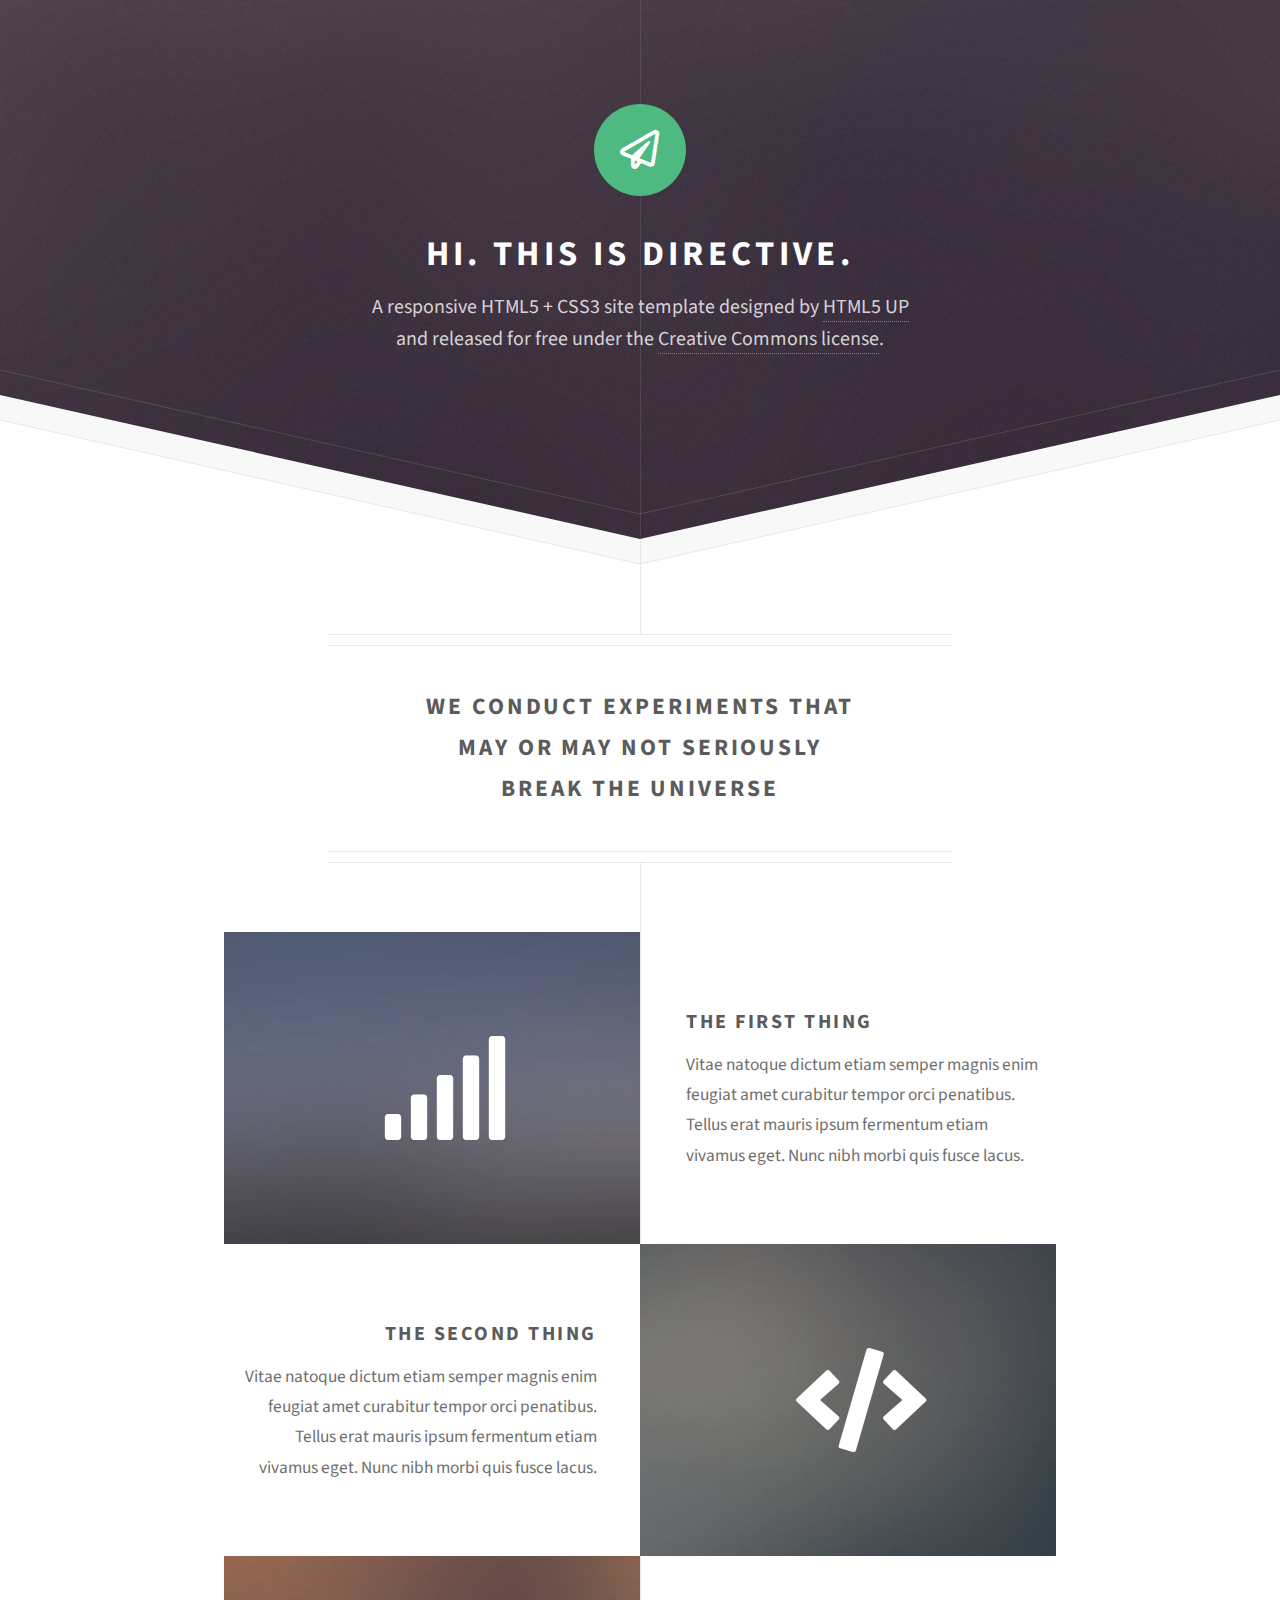
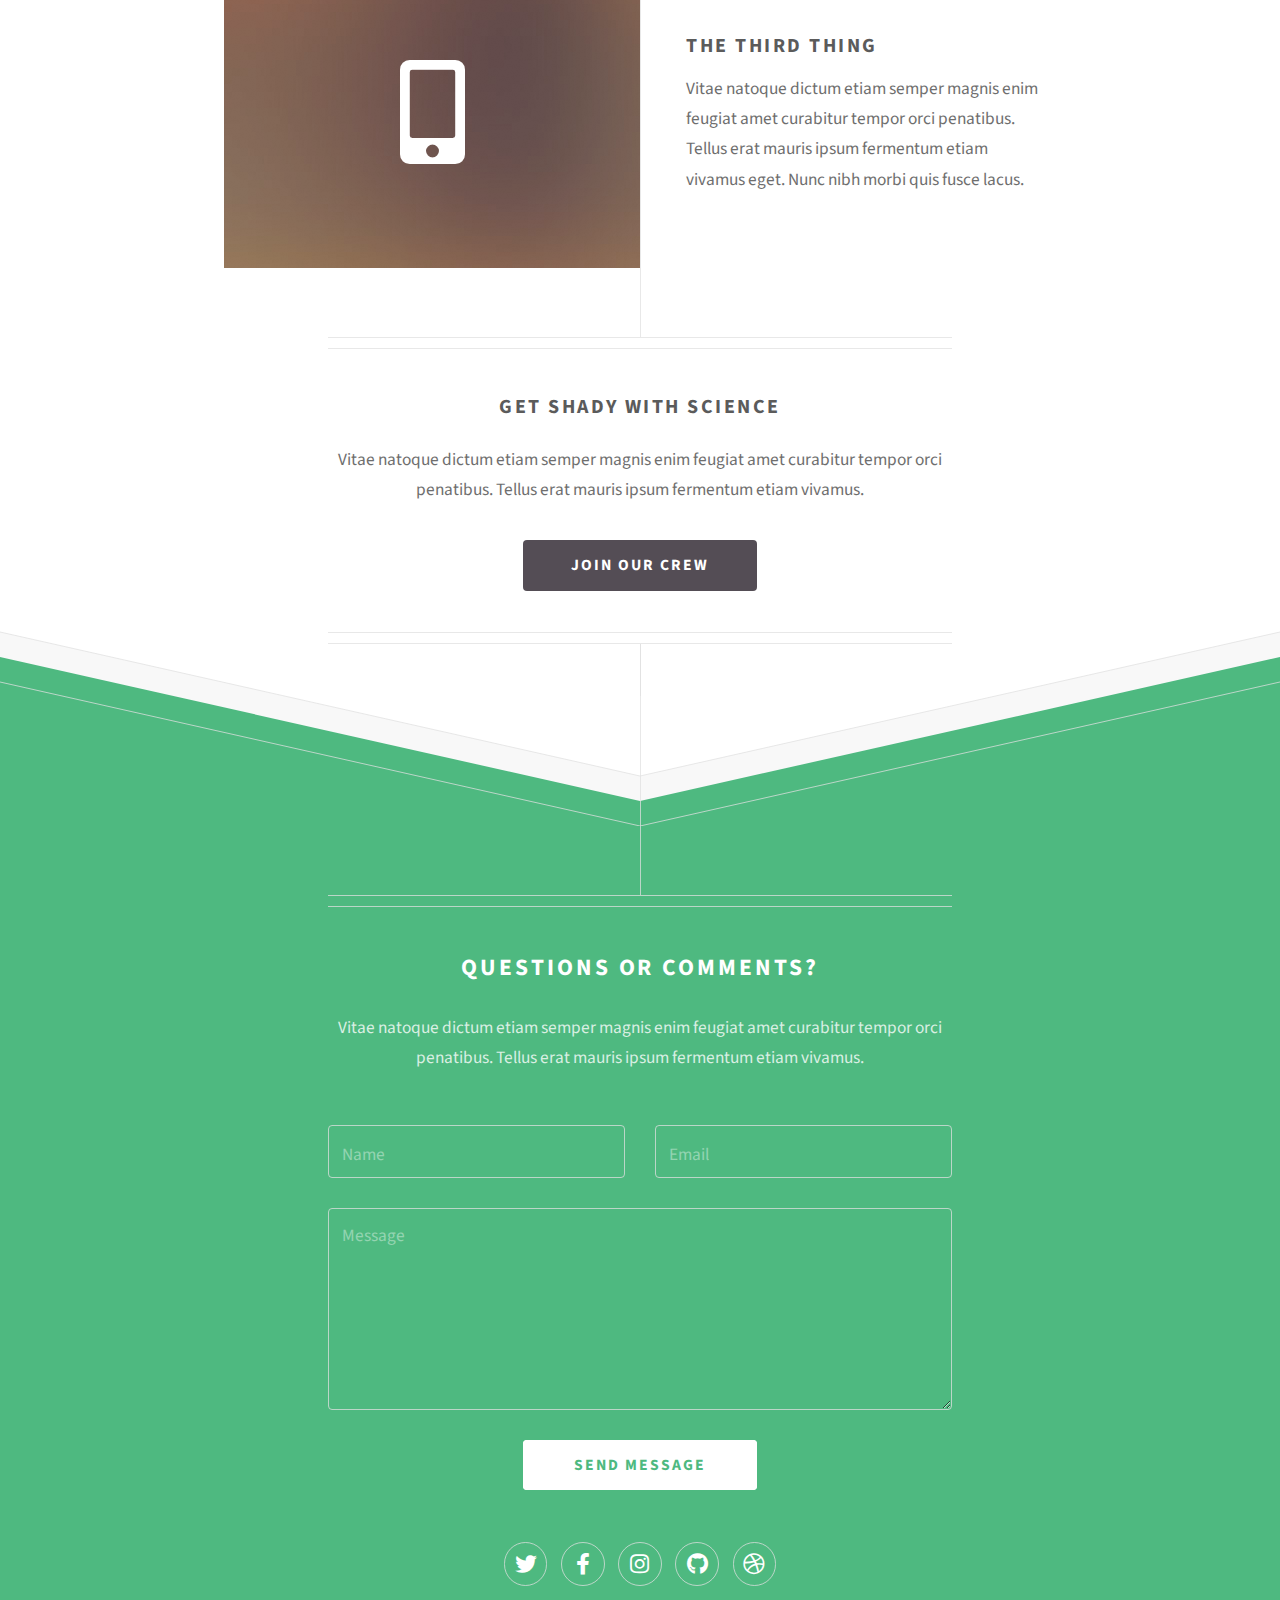
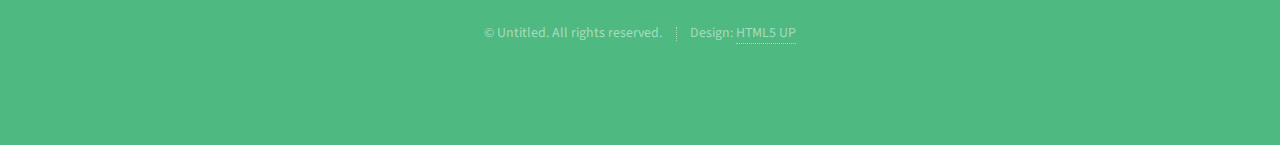
==== index.html @ 7e2051c5 "第二版" ====
<!DOCTYPE HTML>
<!--
	Directive by HTML5 UP
	html5up.net | @ajlkn
	Free for personal and commercial use under the CCA 3.0 license (html5up.net/license)
-->
<html>
	<head>
		<title>Directive by HTML5 UP</title>
		<meta charset="utf-8" />
		<meta name="viewport" content="width=device-width, initial-scale=1, user-scalable=no" />
		<link rel="stylesheet" href="assets/css/main.css" />
	</head>
	<body class="is-preload">

		<!-- Header -->
			<div id="header">
				<span class="logo icon fa-paper-plane"></span>
				<h1>Hi. This is Directive.</h1>
				<p>A responsive HTML5 + CSS3 site template designed by <a href="http://html5up.net">HTML5 UP</a>
				<br />
				and released for free under the <a href="http://html5up.net/license">Creative Commons license</a>.</p>
			</div>

		<!-- Main -->
			<div id="main">

				<header class="major container medium">
					<h2>We conduct experiments that
					<br />
					may or may not seriously
					<br />
					break the universe</h2>
					<!--
					<p>Tellus erat mauris ipsum fermentum<br />
					etiam vivamus nunc nibh morbi.</p>
					-->
				</header>

				<div class="box alt container">
					<section class="feature left">
						<a href="#" class="image icon solid fa-signal"><img src="images/pic01.jpg" alt="" /></a>
						<div class="content">
							<h3>The First Thing</h3>
							<p>Vitae natoque dictum etiam semper magnis enim feugiat amet curabitur tempor orci penatibus. Tellus erat mauris ipsum fermentum etiam vivamus eget. Nunc nibh morbi quis fusce lacus.</p>
						</div>
					</section>
					<section class="feature right">
						<a href="#" class="image icon solid fa-code"><img src="images/pic02.jpg" alt="" /></a>
						<div class="content">
							<h3>The Second Thing</h3>
							<p>Vitae natoque dictum etiam semper magnis enim feugiat amet curabitur tempor orci penatibus. Tellus erat mauris ipsum fermentum etiam vivamus eget. Nunc nibh morbi quis fusce lacus.</p>
						</div>
					</section>
					<section class="feature left">
						<a href="#" class="image icon solid fa-mobile-alt"><img src="images/pic03.jpg" alt="" /></a>
						<div class="content">
							<h3>The Third Thing</h3>
							<p>Vitae natoque dictum etiam semper magnis enim feugiat amet curabitur tempor orci penatibus. Tellus erat mauris ipsum fermentum etiam vivamus eget. Nunc nibh morbi quis fusce lacus.</p>
						</div>
					</section>
				</div>

				<!--
				<div class="box container">
					<header>
						<h2>A lot of generic stuff</h2>
					</header>
					<section>
						<header>
							<h3>Paragraph</h3>
							<p>This is the subtitle for this particular heading</p>
						</header>
						<p>Phasellus nisl nisl, varius id <sup>porttitor sed pellentesque</sup> ac orci. Pellentesque
						habitant <strong>strong</strong> tristique <b>bold</b> et netus <i>italic</i> malesuada <em>emphasized</em> ac turpis egestas. Morbi
						leo suscipit ut. Praesent <sub>id turpis vitae</sub> turpis pretium ultricies. Vestibulum sit
						amet risus elit.</p>
					</section>
					<section>
						<header>
							<h3>Blockquote</h3>
						</header>
						<blockquote>Fringilla nisl. Donec accumsan interdum nisi, quis tincidunt felis sagittis eget.
						tempus euismod. Vestibulum ante ipsum primis in faucibus.</blockquote>
					</section>
					<section>
						<header>
							<h3>Divider</h3>
						</header>
						<p>Donec consectetur vestibulum dolor et pulvinar. Etiam vel felis enim, at viverra
						ligula. Ut porttitor sagittis lorem, quis eleifend nisi ornare vel. Praesent nec orci
						facilisis leo magna. Cras sit amet urna eros, id egestas urna. Quisque aliquam
						tempus euismod. Vestibulum ante ipsum primis in faucibus orci luctus et ultrices
						posuere cubilia.</p>
						<hr />
						<p>Donec consectetur vestibulum dolor et pulvinar. Etiam vel felis enim, at viverra
						ligula. Ut porttitor sagittis lorem, quis eleifend nisi ornare vel. Praesent nec orci
						facilisis leo magna. Cras sit amet urna eros, id egestas urna. Quisque aliquam
						tempus euismod. Vestibulum ante ipsum primis in faucibus orci luctus et ultrices
						posuere cubilia.</p>
					</section>
					<section>
						<header>
							<h3>Unordered List</h3>
						</header>
						<ul class="default">
							<li>Donec consectetur vestibulum dolor et pulvinar. Etiam vel felis enim, at viverra ligula. Ut porttitor sagittis lorem, quis eleifend nisi ornare vel.</li>
							<li>Donec consectetur vestibulum dolor et pulvinar. Etiam vel felis enim, at viverra ligula. Ut porttitor sagittis lorem, quis eleifend nisi ornare vel.</li>
							<li>Donec consectetur vestibulum dolor et pulvinar. Etiam vel felis enim, at viverra ligula. Ut porttitor sagittis lorem, quis eleifend nisi ornare vel.</li>
							<li>Donec consectetur vestibulum dolor et pulvinar. Etiam vel felis enim, at viverra ligula. Ut porttitor sagittis lorem, quis eleifend nisi ornare vel.</li>
						</ul>
					</section>
					<section>
						<header>
							<h3>Ordered List</h3>
						</header>
						<ol class="default">
							<li>Donec consectetur vestibulum dolor et pulvinar. Etiam vel felis enim, at viverra ligula. Ut porttitor sagittis lorem, quis eleifend nisi ornare vel.</li>
							<li>Donec consectetur vestibulum dolor et pulvinar. Etiam vel felis enim, at viverra ligula. Ut porttitor sagittis lorem, quis eleifend nisi ornare vel.</li>
							<li>Donec consectetur vestibulum dolor et pulvinar. Etiam vel felis enim, at viverra ligula. Ut porttitor sagittis lorem, quis eleifend nisi ornare vel.</li>
							<li>Donec consectetur vestibulum dolor et pulvinar. Etiam vel felis enim, at viverra ligula. Ut porttitor sagittis lorem, quis eleifend nisi ornare vel.</li>
						</ol>
					</section>
					<section>
						<header>
							<h3>Table</h3>
						</header>
						<div class="table-wrapper">
							<table class="default">
								<thead>
									<tr>
										<th>ID</th>
										<th>Name</th>
										<th>Description</th>
										<th>Price</th>
									</tr>
								</thead>
								<tbody>
									<tr>
										<td>45815</td>
										<td>Something</td>
										<td>Ut porttitor sagittis lorem, quis eleifend nisi ornare vel.</td>
										<td>29.99</td>
									</tr>
									<tr>
										<td>24524</td>
										<td>Nothing</td>
										<td>Ut porttitor sagittis lorem, quis eleifend nisi ornare vel.</td>
										<td>19.99</td>
									</tr>
									<tr>
										<td>45815</td>
										<td>Something</td>
										<td>Ut porttitor sagittis lorem, quis eleifend nisi ornare vel.</td>
										<td>29.99</td>
									</tr>
									<tr>
										<td>24524</td>
										<td>Nothing</td>
										<td>Ut porttitor sagittis lorem, quis eleifend nisi ornare vel.</td>
										<td>19.99</td>
									</tr>
								</tbody>
								<tfoot>
									<tr>
										<td colspan="3"></td>
										<td>100.00</td>
									</tr>
								</tfoot>
							</table>
						</div>
					</section>
					<section>
						<header>
							<h3>Form</h3>
						</header>
						<form method="post" action="#">
							<div class="row">
								<div class="col-6 col-12-mobilep">
									<label for="name">Name</label>
									<input class="text" type="text" name="name" id="name" value="" placeholder="John Doe" />
								</div>
								<div class="col-6 col-12-mobilep">
									<label for="email">Email</label>
									<input class="text" type="text" name="email" id="email" value="" placeholder="johndoe@domain.tld" />
								</div>
								<div class="col-12">
									<label for="subject">Subject</label>
									<input class="text" type="text" name="subject" id="subject" value="" placeholder="Enter your subject" />
								</div>
								<div class="col-12">
									<label for="subject">Message</label>
									<textarea name="message" id="message" placeholder="Enter your message" rows="6"></textarea>
								</div>
								<div class="col-12">
									<ul class="actions special">
										<li><input type="submit" value="Send" /></li>
										<li><input type="reset" value="Reset" class="alt" /></li>
									</ul>
								</div>
							</div>
						</form>
					</section>
				</div>
				-->

				<footer class="major container medium">
					<h3>Get shady with science</h3>
					<p>Vitae natoque dictum etiam semper magnis enim feugiat amet curabitur tempor orci penatibus. Tellus erat mauris ipsum fermentum etiam vivamus.</p>
					<ul class="actions special">
						<li><a href="#" class="button">Join our crew</a></li>
					</ul>
				</footer>

			</div>

		<!-- Footer -->
			<div id="footer">
				<div class="container medium">

					<header class="major last">
						<h2>Questions or comments?</h2>
					</header>

					<p>Vitae natoque dictum etiam semper magnis enim feugiat amet curabitur tempor
					orci penatibus. Tellus erat mauris ipsum fermentum etiam vivamus.</p>

					<form method="post" action="#">
						<div class="row">
							<div class="col-6 col-12-mobilep">
								<input type="text" name="name" placeholder="Name" />
							</div>
							<div class="col-6 col-12-mobilep">
								<input type="email" name="email" placeholder="Email" />
							</div>
							<div class="col-12">
								<textarea name="message" placeholder="Message" rows="6"></textarea>
							</div>
							<div class="col-12">
								<ul class="actions special">
									<li><input type="submit" value="Send Message" /></li>
								</ul>
							</div>
						</div>
					</form>

					<ul class="icons">
						<li><a href="#" class="icon brands fa-twitter"><span class="label">Twitter</span></a></li>
						<li><a href="#" class="icon brands fa-facebook-f"><span class="label">Facebook</span></a></li>
						<li><a href="#" class="icon brands fa-instagram"><span class="label">Instagram</span></a></li>
						<li><a href="#" class="icon brands fa-github"><span class="label">Github</span></a></li>
						<li><a href="#" class="icon brands fa-dribbble"><span class="label">Dribbble</span></a></li>
					</ul>

					<ul class="copyright">
						<li>&copy; Untitled. All rights reserved.</li><li>Design: <a href="http://html5up.net">HTML5 UP</a></li>
					</ul>

				</div>
			</div>

		<!-- Scripts -->
			<script src="assets/js/jquery.min.js"></script>
			<script src="assets/js/browser.min.js"></script>
			<script src="assets/js/breakpoints.min.js"></script>
			<script src="assets/js/util.js"></script>
			<script src="assets/js/main.js"></script>

	</body>
</html>
---- assets/css/main.css ----
@import url("fontawesome-all.min.css");
@import url("https://fonts.googleapis.com/css?family=Source+Sans+Pro:300,300italic,400,400italic,600,600italic,700,700italic");

/*
	Directive by HTML5 UP
	html5up.net | @ajlkn
	Free for personal and commercial use under the CCA 3.0 license (html5up.net/license)
*/

html, body, div, span, applet, object,
iframe, h1, h2, h3, h4, h5, h6, p, blockquote,
pre, a, abbr, acronym, address, big, cite,
code, del, dfn, em, img, ins, kbd, q, s, samp,
small, strike, strong, sub, sup, tt, var, b,
u, i, center, dl, dt, dd, ol, ul, li, fieldset,
form, label, legend, table, caption, tbody,
tfoot, thead, tr, th, td, article, aside,
canvas, details, embed, figure, figcaption,
footer, header, hgroup, menu, nav, output, ruby,
section, summary, time, mark, audio, video {
	margin: 0;
	padding: 0;
	border: 0;
	font-size: 100%;
	font: inherit;
	vertical-align: baseline;}

article, aside, details, figcaption, figure,
footer, header, hgroup, menu, nav, section {
	display: block;}

body {
	line-height: 1;
}

ol, ul {
	list-style: none;
}

blockquote, q {
	quotes: none;
}

	blockquote:before, blockquote:after, q:before, q:after {
		content: '';
		content: none;
	}

table {
	border-collapse: collapse;
	border-spacing: 0;
}

body {
	-webkit-text-size-adjust: none;
}

mark {
	background-color: transparent;
	color: inherit;
}

input::-moz-focus-inner {
	border: 0;
	padding: 0;
}

input, select, textarea {
	-moz-appearance: none;
	-webkit-appearance: none;
	-ms-appearance: none;
	appearance: none;
}

/* Basic */

	html {
		box-sizing: border-box;
	}

	*, *:before, *:after {
		box-sizing: inherit;
	}

	html, body {
		height: 100%;
	}

	body {
		background: #ffffff;
	}

		body.is-preload *, body.is-preload *:before, body.is-preload *:after {
			-moz-animation: none !important;
			-webkit-animation: none !important;
			-ms-animation: none !important;
			animation: none !important;
			-moz-transition: none !important;
			-webkit-transition: none !important;
			-ms-transition: none !important;
			transition: none !important;
		}

	body, input, select, textarea {
		color: #6e6e6e;
		font-family: 'Source Sans Pro', sans-serif;
		font-size: 16pt;
		font-weight: 400;
		line-height: 1.75em;
	}

	a {
		-moz-transition: color 0.2s ease-in-out, border-bottom-color 0.2s ease-in-out;
		-webkit-transition: color 0.2s ease-in-out, border-bottom-color 0.2s ease-in-out;
		-ms-transition: color 0.2s ease-in-out, border-bottom-color 0.2s ease-in-out;
		transition: color 0.2s ease-in-out, border-bottom-color 0.2s ease-in-out;
		border-bottom: dotted 1px;
		color: #4eb980;
		text-decoration: none;
	}

		a:hover {
			border-bottom-color: transparent;
		}

	strong, b {
		font-weight: 600;
		color: #5b5b5b;
	}

	em, i {
		font-style: italic;
	}

	p, ul, ol, dl, table, blockquote, form {
		margin: 0 0 2em 0;
	}

	h1, h2, h3, h4, h5, h6 {
		color: #5b5b5b;
		font-weight: 700;
		letter-spacing: 0.125em;
		line-height: 1.75em;
		margin-bottom: 1em;
		text-transform: uppercase;
		text-align: center;
	}

		h1 a, h2 a, h3 a, h4 a, h5 a, h6 a {
			color: inherit;
			text-decoration: none;
		}

	h2 {
		font-size: 1.75em;
	}

	h3 {
		font-size: 1.5em;
	}

	sub {
		font-size: 0.8em;
		position: relative;
		top: 0.5em;
	}

	sup {
		font-size: 0.8em;
		position: relative;
		top: -0.5em;
	}

	hr {
		border: 0;
		border-top: solid 1px rgba(224, 224, 224, 0.75);
		margin-bottom: 1.5em;
	}

	blockquote {
		border-left: solid 0.5em rgba(224, 224, 224, 0.75);
		font-style: italic;
		padding: 1em 0 1em 2em;
	}

/* Container */

	.container {
		margin: 0 auto;
		max-width: 100%;
		width: 51em;
	}

		.container.medium {
			width: 38.25em;
		}

		@media screen and (max-width: 1280px) {

			.container {
				width: 48em;
			}

				.container.medium {
					width: 36em;
				}

		}

		@media screen and (max-width: 980px) {

			.container {
				width: 95%;
			}

				.container.medium {
					width: 71.25%;
				}

		}

		@media screen and (max-width: 840px) {

			.container {
				width: 95% !important;
			}

		}

		@media screen and (max-width: 736px) {

			.container {
				width: 90% !important;
			}

		}

		@media screen and (max-width: 480px) {

			.container {
				width: 100% !important;
			}

		}

/* Row */

	.row {
		display: flex;
		flex-wrap: wrap;
		box-sizing: border-box;
		align-items: stretch;
	}

		.row > * {
			box-sizing: border-box;
		}

		.row.gtr-uniform > * > :last-child {
			margin-bottom: 0;
		}

		.row.aln-left {
			justify-content: flex-start;
		}

		.row.aln-center {
			justify-content: center;
		}

		.row.aln-right {
			justify-content: flex-end;
		}

		.row.aln-top {
			align-items: flex-start;
		}

		.row.aln-middle {
			align-items: center;
		}

		.row.aln-bottom {
			align-items: flex-end;
		}

		.row > .imp {
			order: -1;
		}

		.row > .col-1 {
			width: 8.33333%;
		}

		.row > .off-1 {
			margin-left: 8.33333%;
		}

		.row > .col-2 {
			width: 16.66667%;
		}

		.row > .off-2 {
			margin-left: 16.66667%;
		}

		.row > .col-3 {
			width: 25%;
		}

		.row > .off-3 {
			margin-left: 25%;
		}

		.row > .col-4 {
			width: 33.33333%;
		}

		.row > .off-4 {
			margin-left: 33.33333%;
		}

		.row > .col-5 {
			width: 41.66667%;
		}

		.row > .off-5 {
			margin-left: 41.66667%;
		}

		.row > .col-6 {
			width: 50%;
		}

		.row > .off-6 {
			margin-left: 50%;
		}

		.row > .col-7 {
			width: 58.33333%;
		}

		.row > .off-7 {
			margin-left: 58.33333%;
		}

		.row > .col-8 {
			width: 66.66667%;
		}

		.row > .off-8 {
			margin-left: 66.66667%;
		}

		.row > .col-9 {
			width: 75%;
		}

		.row > .off-9 {
			margin-left: 75%;
		}

		.row > .col-10 {
			width: 83.33333%;
		}

		.row > .off-10 {
			margin-left: 83.33333%;
		}

		.row > .col-11 {
			width: 91.66667%;
		}

		.row > .off-11 {
			margin-left: 91.66667%;
		}

		.row > .col-12 {
			width: 100%;
		}

		.row > .off-12 {
			margin-left: 100%;
		}

		.row.gtr-0 {
			margin-top: 0px;
			margin-left: 0px;
		}

			.row.gtr-0 > * {
				padding: 0px 0 0 0px;
			}

			.row.gtr-0.gtr-uniform {
				margin-top: 0px;
			}

				.row.gtr-0.gtr-uniform > * {
					padding-top: 0px;
				}

		.row.gtr-25 {
			margin-top: -7.5px;
			margin-left: -7.5px;
		}

			.row.gtr-25 > * {
				padding: 7.5px 0 0 7.5px;
			}

			.row.gtr-25.gtr-uniform {
				margin-top: -7.5px;
			}

				.row.gtr-25.gtr-uniform > * {
					padding-top: 7.5px;
				}

		.row.gtr-50 {
			margin-top: -15px;
			margin-left: -15px;
		}

			.row.gtr-50 > * {
				padding: 15px 0 0 15px;
			}

			.row.gtr-50.gtr-uniform {
				margin-top: -15px;
			}

				.row.gtr-50.gtr-uniform > * {
					padding-top: 15px;
				}

		.row {
			margin-top: -30px;
			margin-left: -30px;
		}

			.row > * {
				padding: 30px 0 0 30px;
			}

			.row.gtr-uniform {
				margin-top: -30px;
			}

				.row.gtr-uniform > * {
					padding-top: 30px;
				}

		.row.gtr-150 {
			margin-top: -45px;
			margin-left: -45px;
		}

			.row.gtr-150 > * {
				padding: 45px 0 0 45px;
			}

			.row.gtr-150.gtr-uniform {
				margin-top: -45px;
			}

				.row.gtr-150.gtr-uniform > * {
					padding-top: 45px;
				}

		.row.gtr-200 {
			margin-top: -60px;
			margin-left: -60px;
		}

			.row.gtr-200 > * {
				padding: 60px 0 0 60px;
			}

			.row.gtr-200.gtr-uniform {
				margin-top: -60px;
			}

				.row.gtr-200.gtr-uniform > * {
					padding-top: 60px;
				}

		@media screen and (max-width: 1680px) {

			.row {
				display: flex;
				flex-wrap: wrap;
				box-sizing: border-box;
				align-items: stretch;
			}

				.row > * {
					box-sizing: border-box;
				}

				.row.gtr-uniform > * > :last-child {
					margin-bottom: 0;
				}

				.row.aln-left {
					justify-content: flex-start;
				}

				.row.aln-center {
					justify-content: center;
				}

				.row.aln-right {
					justify-content: flex-end;
				}

				.row.aln-top {
					align-items: flex-start;
				}

				.row.aln-middle {
					align-items: center;
				}

				.row.aln-bottom {
					align-items: flex-end;
				}

				.row > .imp-wide {
					order: -1;
				}

				.row > .col-1-wide {
					width: 8.33333%;
				}

				.row > .off-1-wide {
					margin-left: 8.33333%;
				}

				.row > .col-2-wide {
					width: 16.66667%;
				}

				.row > .off-2-wide {
					margin-left: 16.66667%;
				}

				.row > .col-3-wide {
					width: 25%;
				}

				.row > .off-3-wide {
					margin-left: 25%;
				}

				.row > .col-4-wide {
					width: 33.33333%;
				}

				.row > .off-4-wide {
					margin-left: 33.33333%;
				}

				.row > .col-5-wide {
					width: 41.66667%;
				}

				.row > .off-5-wide {
					margin-left: 41.66667%;
				}

				.row > .col-6-wide {
					width: 50%;
				}

				.row > .off-6-wide {
					margin-left: 50%;
				}

				.row > .col-7-wide {
					width: 58.33333%;
				}

				.row > .off-7-wide {
					margin-left: 58.33333%;
				}

				.row > .col-8-wide {
					width: 66.66667%;
				}

				.row > .off-8-wide {
					margin-left: 66.66667%;
				}

				.row > .col-9-wide {
					width: 75%;
				}

				.row > .off-9-wide {
					margin-left: 75%;
				}

				.row > .col-10-wide {
					width: 83.33333%;
				}

				.row > .off-10-wide {
					margin-left: 83.33333%;
				}

				.row > .col-11-wide {
					width: 91.66667%;
				}

				.row > .off-11-wide {
					margin-left: 91.66667%;
				}

				.row > .col-12-wide {
					width: 100%;
				}

				.row > .off-12-wide {
					margin-left: 100%;
				}

				.row.gtr-0 {
					margin-top: 0px;
					margin-left: 0px;
				}

					.row.gtr-0 > * {
						padding: 0px 0 0 0px;
					}

					.row.gtr-0.gtr-uniform {
						margin-top: 0px;
					}

						.row.gtr-0.gtr-uniform > * {
							padding-top: 0px;
						}

				.row.gtr-25 {
					margin-top: -7.5px;
					margin-left: -7.5px;
				}

					.row.gtr-25 > * {
						padding: 7.5px 0 0 7.5px;
					}

					.row.gtr-25.gtr-uniform {
						margin-top: -7.5px;
					}

						.row.gtr-25.gtr-uniform > * {
							padding-top: 7.5px;
						}

				.row.gtr-50 {
					margin-top: -15px;
					margin-left: -15px;
				}

					.row.gtr-50 > * {
						padding: 15px 0 0 15px;
					}

					.row.gtr-50.gtr-uniform {
						margin-top: -15px;
					}

						.row.gtr-50.gtr-uniform > * {
							padding-top: 15px;
						}

				.row {
					margin-top: -30px;
					margin-left: -30px;
				}

					.row > * {
						padding: 30px 0 0 30px;
					}

					.row.gtr-uniform {
						margin-top: -30px;
					}

						.row.gtr-uniform > * {
							padding-top: 30px;
						}

				.row.gtr-150 {
					margin-top: -45px;
					margin-left: -45px;
				}

					.row.gtr-150 > * {
						padding: 45px 0 0 45px;
					}

					.row.gtr-150.gtr-uniform {
						margin-top: -45px;
					}

						.row.gtr-150.gtr-uniform > * {
							padding-top: 45px;
						}

				.row.gtr-200 {
					margin-top: -60px;
					margin-left: -60px;
				}

					.row.gtr-200 > * {
						padding: 60px 0 0 60px;
					}

					.row.gtr-200.gtr-uniform {
						margin-top: -60px;
					}

						.row.gtr-200.gtr-uniform > * {
							padding-top: 60px;
						}

		}

		@media screen and (max-width: 1280px) {

			.row {
				display: flex;
				flex-wrap: wrap;
				box-sizing: border-box;
				align-items: stretch;
			}

				.row > * {
					box-sizing: border-box;
				}

				.row.gtr-uniform > * > :last-child {
					margin-bottom: 0;
				}

				.row.aln-left {
					justify-content: flex-start;
				}

				.row.aln-center {
					justify-content: center;
				}

				.row.aln-right {
					justify-content: flex-end;
				}

				.row.aln-top {
					align-items: flex-start;
				}

				.row.aln-middle {
					align-items: center;
				}

				.row.aln-bottom {
					align-items: flex-end;
				}

				.row > .imp-normal {
					order: -1;
				}

				.row > .col-1-normal {
					width: 8.33333%;
				}

				.row > .off-1-normal {
					margin-left: 8.33333%;
				}

				.row > .col-2-normal {
					width: 16.66667%;
				}

				.row > .off-2-normal {
					margin-left: 16.66667%;
				}

				.row > .col-3-normal {
					width: 25%;
				}

				.row > .off-3-normal {
					margin-left: 25%;
				}

				.row > .col-4-normal {
					width: 33.33333%;
				}

				.row > .off-4-normal {
					margin-left: 33.33333%;
				}

				.row > .col-5-normal {
					width: 41.66667%;
				}

				.row > .off-5-normal {
					margin-left: 41.66667%;
				}

				.row > .col-6-normal {
					width: 50%;
				}

				.row > .off-6-normal {
					margin-left: 50%;
				}

				.row > .col-7-normal {
					width: 58.33333%;
				}

				.row > .off-7-normal {
					margin-left: 58.33333%;
				}

				.row > .col-8-normal {
					width: 66.66667%;
				}

				.row > .off-8-normal {
					margin-left: 66.66667%;
				}

				.row > .col-9-normal {
					width: 75%;
				}

				.row > .off-9-normal {
					margin-left: 75%;
				}

				.row > .col-10-normal {
					width: 83.33333%;
				}

				.row > .off-10-normal {
					margin-left: 83.33333%;
				}

				.row > .col-11-normal {
					width: 91.66667%;
				}

				.row > .off-11-normal {
					margin-left: 91.66667%;
				}

				.row > .col-12-normal {
					width: 100%;
				}

				.row > .off-12-normal {
					margin-left: 100%;
				}

				.row.gtr-0 {
					margin-top: 0px;
					margin-left: 0px;
				}

					.row.gtr-0 > * {
						padding: 0px 0 0 0px;
					}

					.row.gtr-0.gtr-uniform {
						margin-top: 0px;
					}

						.row.gtr-0.gtr-uniform > * {
							padding-top: 0px;
						}

				.row.gtr-25 {
					margin-top: -7.5px;
					margin-left: -7.5px;
				}

					.row.gtr-25 > * {
						padding: 7.5px 0 0 7.5px;
					}

					.row.gtr-25.gtr-uniform {
						margin-top: -7.5px;
					}

						.row.gtr-25.gtr-uniform > * {
							padding-top: 7.5px;
						}

				.row.gtr-50 {
					margin-top: -15px;
					margin-left: -15px;
				}

					.row.gtr-50 > * {
						padding: 15px 0 0 15px;
					}

					.row.gtr-50.gtr-uniform {
						margin-top: -15px;
					}

						.row.gtr-50.gtr-uniform > * {
							padding-top: 15px;
						}

				.row {
					margin-top: -30px;
					margin-left: -30px;
				}

					.row > * {
						padding: 30px 0 0 30px;
					}

					.row.gtr-uniform {
						margin-top: -30px;
					}

						.row.gtr-uniform > * {
							padding-top: 30px;
						}

				.row.gtr-150 {
					margin-top: -45px;
					margin-left: -45px;
				}

					.row.gtr-150 > * {
						padding: 45px 0 0 45px;
					}

					.row.gtr-150.gtr-uniform {
						margin-top: -45px;
					}

						.row.gtr-150.gtr-uniform > * {
							padding-top: 45px;
						}

				.row.gtr-200 {
					margin-top: -60px;
					margin-left: -60px;
				}

					.row.gtr-200 > * {
						padding: 60px 0 0 60px;
					}

					.row.gtr-200.gtr-uniform {
						margin-top: -60px;
					}

						.row.gtr-200.gtr-uniform > * {
							padding-top: 60px;
						}

		}

		@media screen and (max-width: 980px) {

			.row {
				display: flex;
				flex-wrap: wrap;
				box-sizing: border-box;
				align-items: stretch;
			}

				.row > * {
					box-sizing: border-box;
				}

				.row.gtr-uniform > * > :last-child {
					margin-bottom: 0;
				}

				.row.aln-left {
					justify-content: flex-start;
				}

				.row.aln-center {
					justify-content: center;
				}

				.row.aln-right {
					justify-content: flex-end;
				}

				.row.aln-top {
					align-items: flex-start;
				}

				.row.aln-middle {
					align-items: center;
				}

				.row.aln-bottom {
					align-items: flex-end;
				}

				.row > .imp-narrow {
					order: -1;
				}

				.row > .col-1-narrow {
					width: 8.33333%;
				}

				.row > .off-1-narrow {
					margin-left: 8.33333%;
				}

				.row > .col-2-narrow {
					width: 16.66667%;
				}

				.row > .off-2-narrow {
					margin-left: 16.66667%;
				}

				.row > .col-3-narrow {
					width: 25%;
				}

				.row > .off-3-narrow {
					margin-left: 25%;
				}

				.row > .col-4-narrow {
					width: 33.33333%;
				}

				.row > .off-4-narrow {
					margin-left: 33.33333%;
				}

				.row > .col-5-narrow {
					width: 41.66667%;
				}

				.row > .off-5-narrow {
					margin-left: 41.66667%;
				}

				.row > .col-6-narrow {
					width: 50%;
				}

				.row > .off-6-narrow {
					margin-left: 50%;
				}

				.row > .col-7-narrow {
					width: 58.33333%;
				}

				.row > .off-7-narrow {
					margin-left: 58.33333%;
				}

				.row > .col-8-narrow {
					width: 66.66667%;
				}

				.row > .off-8-narrow {
					margin-left: 66.66667%;
				}

				.row > .col-9-narrow {
					width: 75%;
				}

				.row > .off-9-narrow {
					margin-left: 75%;
				}

				.row > .col-10-narrow {
					width: 83.33333%;
				}

				.row > .off-10-narrow {
					margin-left: 83.33333%;
				}

				.row > .col-11-narrow {
					width: 91.66667%;
				}

				.row > .off-11-narrow {
					margin-left: 91.66667%;
				}

				.row > .col-12-narrow {
					width: 100%;
				}

				.row > .off-12-narrow {
					margin-left: 100%;
				}

				.row.gtr-0 {
					margin-top: 0px;
					margin-left: 0px;
				}

					.row.gtr-0 > * {
						padding: 0px 0 0 0px;
					}

					.row.gtr-0.gtr-uniform {
						margin-top: 0px;
					}

						.row.gtr-0.gtr-uniform > * {
							padding-top: 0px;
						}

				.row.gtr-25 {
					margin-top: -7.5px;
					margin-left: -7.5px;
				}

					.row.gtr-25 > * {
						padding: 7.5px 0 0 7.5px;
					}

					.row.gtr-25.gtr-uniform {
						margin-top: -7.5px;
					}

						.row.gtr-25.gtr-uniform > * {
							padding-top: 7.5px;
						}

				.row.gtr-50 {
					margin-top: -15px;
					margin-left: -15px;
				}

					.row.gtr-50 > * {
						padding: 15px 0 0 15px;
					}

					.row.gtr-50.gtr-uniform {
						margin-top: -15px;
					}

						.row.gtr-50.gtr-uniform > * {
							padding-top: 15px;
						}

				.row {
					margin-top: -30px;
					margin-left: -30px;
				}

					.row > * {
						padding: 30px 0 0 30px;
					}

					.row.gtr-uniform {
						margin-top: -30px;
					}

						.row.gtr-uniform > * {
							padding-top: 30px;
						}

				.row.gtr-150 {
					margin-top: -45px;
					margin-left: -45px;
				}

					.row.gtr-150 > * {
						padding: 45px 0 0 45px;
					}

					.row.gtr-150.gtr-uniform {
						margin-top: -45px;
					}

						.row.gtr-150.gtr-uniform > * {
							padding-top: 45px;
						}

				.row.gtr-200 {
					margin-top: -60px;
					margin-left: -60px;
				}

					.row.gtr-200 > * {
						padding: 60px 0 0 60px;
					}

					.row.gtr-200.gtr-uniform {
						margin-top: -60px;
					}

						.row.gtr-200.gtr-uniform > * {
							padding-top: 60px;
						}

		}

		@media screen and (max-width: 840px) {

			.row {
				display: flex;
				flex-wrap: wrap;
				box-sizing: border-box;
				align-items: stretch;
			}

				.row > * {
					box-sizing: border-box;
				}

				.row.gtr-uniform > * > :last-child {
					margin-bottom: 0;
				}

				.row.aln-left {
					justify-content: flex-start;
				}

				.row.aln-center {
					justify-content: center;
				}

				.row.aln-right {
					justify-content: flex-end;
				}

				.row.aln-top {
					align-items: flex-start;
				}

				.row.aln-middle {
					align-items: center;
				}

				.row.aln-bottom {
					align-items: flex-end;
				}

				.row > .imp-narrower {
					order: -1;
				}

				.row > .col-1-narrower {
					width: 8.33333%;
				}

				.row > .off-1-narrower {
					margin-left: 8.33333%;
				}

				.row > .col-2-narrower {
					width: 16.66667%;
				}

				.row > .off-2-narrower {
					margin-left: 16.66667%;
				}

				.row > .col-3-narrower {
					width: 25%;
				}

				.row > .off-3-narrower {
					margin-left: 25%;
				}

				.row > .col-4-narrower {
					width: 33.33333%;
				}

				.row > .off-4-narrower {
					margin-left: 33.33333%;
				}

				.row > .col-5-narrower {
					width: 41.66667%;
				}

				.row > .off-5-narrower {
					margin-left: 41.66667%;
				}

				.row > .col-6-narrower {
					width: 50%;
				}

				.row > .off-6-narrower {
					margin-left: 50%;
				}

				.row > .col-7-narrower {
					width: 58.33333%;
				}

				.row > .off-7-narrower {
					margin-left: 58.33333%;
				}

				.row > .col-8-narrower {
					width: 66.66667%;
				}

				.row > .off-8-narrower {
					margin-left: 66.66667%;
				}

				.row > .col-9-narrower {
					width: 75%;
				}

				.row > .off-9-narrower {
					margin-left: 75%;
				}

				.row > .col-10-narrower {
					width: 83.33333%;
				}

				.row > .off-10-narrower {
					margin-left: 83.33333%;
				}

				.row > .col-11-narrower {
					width: 91.66667%;
				}

				.row > .off-11-narrower {
					margin-left: 91.66667%;
				}

				.row > .col-12-narrower {
					width: 100%;
				}

				.row > .off-12-narrower {
					margin-left: 100%;
				}

				.row.gtr-0 {
					margin-top: 0px;
					margin-left: 0px;
				}

					.row.gtr-0 > * {
						padding: 0px 0 0 0px;
					}

					.row.gtr-0.gtr-uniform {
						margin-top: 0px;
					}

						.row.gtr-0.gtr-uniform > * {
							padding-top: 0px;
						}

				.row.gtr-25 {
					margin-top: -5px;
					margin-left: -5px;
				}

					.row.gtr-25 > * {
						padding: 5px 0 0 5px;
					}

					.row.gtr-25.gtr-uniform {
						margin-top: -5px;
					}

						.row.gtr-25.gtr-uniform > * {
							padding-top: 5px;
						}

				.row.gtr-50 {
					margin-top: -10px;
					margin-left: -10px;
				}

					.row.gtr-50 > * {
						padding: 10px 0 0 10px;
					}

					.row.gtr-50.gtr-uniform {
						margin-top: -10px;
					}

						.row.gtr-50.gtr-uniform > * {
							padding-top: 10px;
						}

				.row {
					margin-top: -20px;
					margin-left: -20px;
				}

					.row > * {
						padding: 20px 0 0 20px;
					}

					.row.gtr-uniform {
						margin-top: -20px;
					}

						.row.gtr-uniform > * {
							padding-top: 20px;
						}

				.row.gtr-150 {
					margin-top: -30px;
					margin-left: -30px;
				}

					.row.gtr-150 > * {
						padding: 30px 0 0 30px;
					}

					.row.gtr-150.gtr-uniform {
						margin-top: -30px;
					}

						.row.gtr-150.gtr-uniform > * {
							padding-top: 30px;
						}

				.row.gtr-200 {
					margin-top: -40px;
					margin-left: -40px;
				}

					.row.gtr-200 > * {
						padding: 40px 0 0 40px;
					}

					.row.gtr-200.gtr-uniform {
						margin-top: -40px;
					}

						.row.gtr-200.gtr-uniform > * {
							padding-top: 40px;
						}

		}

		@media screen and (max-width: 736px) {

			.row {
				display: flex;
				flex-wrap: wrap;
				box-sizing: border-box;
				align-items: stretch;
			}

				.row > * {
					box-sizing: border-box;
				}

				.row.gtr-uniform > * > :last-child {
					margin-bottom: 0;
				}

				.row.aln-left {
					justify-content: flex-start;
				}

				.row.aln-center {
					justify-content: center;
				}

				.row.aln-right {
					justify-content: flex-end;
				}

				.row.aln-top {
					align-items: flex-start;
				}

				.row.aln-middle {
					align-items: center;
				}

				.row.aln-bottom {
					align-items: flex-end;
				}

				.row > .imp-mobile {
					order: -1;
				}

				.row > .col-1-mobile {
					width: 8.33333%;
				}

				.row > .off-1-mobile {
					margin-left: 8.33333%;
				}

				.row > .col-2-mobile {
					width: 16.66667%;
				}

				.row > .off-2-mobile {
					margin-left: 16.66667%;
				}

				.row > .col-3-mobile {
					width: 25%;
				}

				.row > .off-3-mobile {
					margin-left: 25%;
				}

				.row > .col-4-mobile {
					width: 33.33333%;
				}

				.row > .off-4-mobile {
					margin-left: 33.33333%;
				}

				.row > .col-5-mobile {
					width: 41.66667%;
				}

				.row > .off-5-mobile {
					margin-left: 41.66667%;
				}

				.row > .col-6-mobile {
					width: 50%;
				}

				.row > .off-6-mobile {
					margin-left: 50%;
				}

				.row > .col-7-mobile {
					width: 58.33333%;
				}

				.row > .off-7-mobile {
					margin-left: 58.33333%;
				}

				.row > .col-8-mobile {
					width: 66.66667%;
				}

				.row > .off-8-mobile {
					margin-left: 66.66667%;
				}

				.row > .col-9-mobile {
					width: 75%;
				}

				.row > .off-9-mobile {
					margin-left: 75%;
				}

				.row > .col-10-mobile {
					width: 83.33333%;
				}

				.row > .off-10-mobile {
					margin-left: 83.33333%;
				}

				.row > .col-11-mobile {
					width: 91.66667%;
				}

				.row > .off-11-mobile {
					margin-left: 91.66667%;
				}

				.row > .col-12-mobile {
					width: 100%;
				}

				.row > .off-12-mobile {
					margin-left: 100%;
				}

				.row.gtr-0 {
					margin-top: 0px;
					margin-left: 0px;
				}

					.row.gtr-0 > * {
						padding: 0px 0 0 0px;
					}

					.row.gtr-0.gtr-uniform {
						margin-top: 0px;
					}

						.row.gtr-0.gtr-uniform > * {
							padding-top: 0px;
						}

				.row.gtr-25 {
					margin-top: -57.5px;
					margin-left: -5px;
				}

					.row.gtr-25 > * {
						padding: 57.5px 0 0 5px;
					}

					.row.gtr-25.gtr-uniform {
						margin-top: -5px;
					}

						.row.gtr-25.gtr-uniform > * {
							padding-top: 5px;
						}

				.row.gtr-50 {
					margin-top: -115px;
					margin-left: -10px;
				}

					.row.gtr-50 > * {
						padding: 115px 0 0 10px;
					}

					.row.gtr-50.gtr-uniform {
						margin-top: -10px;
					}

						.row.gtr-50.gtr-uniform > * {
							padding-top: 10px;
						}

				.row {
					margin-top: -230px;
					margin-left: -20px;
				}

					.row > * {
						padding: 230px 0 0 20px;
					}

					.row.gtr-uniform {
						margin-top: -20px;
					}

						.row.gtr-uniform > * {
							padding-top: 20px;
						}

				.row.gtr-150 {
					margin-top: -345px;
					margin-left: -30px;
				}

					.row.gtr-150 > * {
						padding: 345px 0 0 30px;
					}

					.row.gtr-150.gtr-uniform {
						margin-top: -30px;
					}

						.row.gtr-150.gtr-uniform > * {
							padding-top: 30px;
						}

				.row.gtr-200 {
					margin-top: -460px;
					margin-left: -40px;
				}

					.row.gtr-200 > * {
						padding: 460px 0 0 40px;
					}

					.row.gtr-200.gtr-uniform {
						margin-top: -40px;
					}

						.row.gtr-200.gtr-uniform > * {
							padding-top: 40px;
						}

		}

		@media screen and (max-width: 480px) {

			.row {
				display: flex;
				flex-wrap: wrap;
				box-sizing: border-box;
				align-items: stretch;
			}

				.row > * {
					box-sizing: border-box;
				}

				.row.gtr-uniform > * > :last-child {
					margin-bottom: 0;
				}

				.row.aln-left {
					justify-content: flex-start;
				}

				.row.aln-center {
					justify-content: center;
				}

				.row.aln-right {
					justify-content: flex-end;
				}

				.row.aln-top {
					align-items: flex-start;
				}

				.row.aln-middle {
					align-items: center;
				}

				.row.aln-bottom {
					align-items: flex-end;
				}

				.row > .imp-mobilep {
					order: -1;
				}

				.row > .col-1-mobilep {
					width: 8.33333%;
				}

				.row > .off-1-mobilep {
					margin-left: 8.33333%;
				}

				.row > .col-2-mobilep {
					width: 16.66667%;
				}

				.row > .off-2-mobilep {
					margin-left: 16.66667%;
				}

				.row > .col-3-mobilep {
					width: 25%;
				}

				.row > .off-3-mobilep {
					margin-left: 25%;
				}

				.row > .col-4-mobilep {
					width: 33.33333%;
				}

				.row > .off-4-mobilep {
					margin-left: 33.33333%;
				}

				.row > .col-5-mobilep {
					width: 41.66667%;
				}

				.row > .off-5-mobilep {
					margin-left: 41.66667%;
				}

				.row > .col-6-mobilep {
					width: 50%;
				}

				.row > .off-6-mobilep {
					margin-left: 50%;
				}

				.row > .col-7-mobilep {
					width: 58.33333%;
				}

				.row > .off-7-mobilep {
					margin-left: 58.33333%;
				}

				.row > .col-8-mobilep {
					width: 66.66667%;
				}

				.row > .off-8-mobilep {
					margin-left: 66.66667%;
				}

				.row > .col-9-mobilep {
					width: 75%;
				}

				.row > .off-9-mobilep {
					margin-left: 75%;
				}

				.row > .col-10-mobilep {
					width: 83.33333%;
				}

				.row > .off-10-mobilep {
					margin-left: 83.33333%;
				}

				.row > .col-11-mobilep {
					width: 91.66667%;
				}

				.row > .off-11-mobilep {
					margin-left: 91.66667%;
				}

				.row > .col-12-mobilep {
					width: 100%;
				}

				.row > .off-12-mobilep {
					margin-left: 100%;
				}

				.row.gtr-0 {
					margin-top: 0px;
					margin-left: 0px;
				}

					.row.gtr-0 > * {
						padding: 0px 0 0 0px;
					}

					.row.gtr-0.gtr-uniform {
						margin-top: 0px;
					}

						.row.gtr-0.gtr-uniform > * {
							padding-top: 0px;
						}

				.row.gtr-25 {
					margin-top: -5px;
					margin-left: -5px;
				}

					.row.gtr-25 > * {
						padding: 5px 0 0 5px;
					}

					.row.gtr-25.gtr-uniform {
						margin-top: -5px;
					}

						.row.gtr-25.gtr-uniform > * {
							padding-top: 5px;
						}

				.row.gtr-50 {
					margin-top: -10px;
					margin-left: -10px;
				}

					.row.gtr-50 > * {
						padding: 10px 0 0 10px;
					}

					.row.gtr-50.gtr-uniform {
						margin-top: -10px;
					}

						.row.gtr-50.gtr-uniform > * {
							padding-top: 10px;
						}

				.row {
					margin-top: -20px;
					margin-left: -20px;
				}

					.row > * {
						padding: 20px 0 0 20px;
					}

					.row.gtr-uniform {
						margin-top: -20px;
					}

						.row.gtr-uniform > * {
							padding-top: 20px;
						}

				.row.gtr-150 {
					margin-top: -30px;
					margin-left: -30px;
				}

					.row.gtr-150 > * {
						padding: 30px 0 0 30px;
					}

					.row.gtr-150.gtr-uniform {
						margin-top: -30px;
					}

						.row.gtr-150.gtr-uniform > * {
							padding-top: 30px;
						}

				.row.gtr-200 {
					margin-top: -40px;
					margin-left: -40px;
				}

					.row.gtr-200 > * {
						padding: 40px 0 0 40px;
					}

					.row.gtr-200.gtr-uniform {
						margin-top: -40px;
					}

						.row.gtr-200.gtr-uniform > * {
							padding-top: 40px;
						}

		}

/* Section/Article */

	section.special, article.special {
		text-align: center;
	}

	header {
		text-align: center;
	}

		header p {
			position: relative;
			top: -1em;
			color: #888888;
			text-transform: uppercase;
			letter-spacing: 0.075em;
		}

		header.major {
			border-bottom-width: 1px;
			border-color: rgba(224, 224, 224, 0.75);
			border-style: solid;
			border-top-width: 1px;
			margin-bottom: 6em;
			padding: 4em 0;
			position: relative;
		}

			header.major:before, header.major:after {
				background: rgba(224, 224, 224, 0.75);
				content: '';
				display: block;
				height: 1px;
				left: 0;
				position: absolute;
				width: 100%;
			}

			header.major:before {
				top: 10px;
			}

			header.major:after {
				bottom: 10px;
			}

			header.major h2 {
				margin: 0;
			}

			header.major p {
				top: 0;
				margin: 1.5em 0 0 0;
				padding: 1.5em 1.5em 0 1.5em;
				font-size: 1.5em;
				line-height: 1.75em;
				border-top: solid 1px rgba(224, 224, 224, 0.75);
				display: inline-block;
			}

			header.major.last {
				border-bottom: 0;
				margin-bottom: 0;
				padding-bottom: 0;
			}

				header.major.last:after {
					display: none;
				}

				header.major.last h2 {
					margin-bottom: 1em;
				}

	footer {
		text-align: center;
	}

		footer.major {
			border-bottom-width: 1px;
			border-color: rgba(224, 224, 224, 0.75);
			border-style: solid;
			border-top-width: 1px;
			margin-top: 6em;
			padding: 4em 0;
			position: relative;
		}

			footer.major:before, footer.major:after {
				background: rgba(224, 224, 224, 0.75);
				content: '';
				display: block;
				height: 1px;
				left: 0;
				position: absolute;
				width: 100%;
			}

			footer.major:before {
				top: 10px;
			}

			footer.major:after {
				bottom: 10px;
			}

/* Form */

	label {
		display: block;
		color: #5b5b5b;
		font-size: 0.8em;
		font-weight: 700;
		letter-spacing: 0.125em;
		line-height: 1.75em;
		text-transform: uppercase;
		margin: 0 0 0.5em 0;
	}

	input[type="text"],
	input[type="password"],
	input[type="email"],
	select,
	textarea {
		-moz-appearance: none;
		-webkit-appearance: none;
		-ms-appearance: none;
		appearance: none;
		-moz-transition: background-color 0.2s ease-in-out;
		-webkit-transition: background-color 0.2s ease-in-out;
		-ms-transition: background-color 0.2s ease-in-out;
		transition: background-color 0.2s ease-in-out;
		background: none;
		border-radius: 4px;
		border: 0;
		border: solid 1px rgba(224, 224, 224, 0.75);
		color: inherit;
		display: block;
		outline: 0;
		padding: 0.75em;
		text-decoration: none;
		width: 100%;
		opacity: 1;
	}

		input[type="text"]:focus,
		input[type="password"]:focus,
		input[type="email"]:focus,
		select:focus,
		textarea:focus {
			background: rgba(224, 224, 224, 0.15);
			border-color: #4eb980;
		}

	input[type="text"],
	input[type="password"],
	input[type="email"],
	select {
		line-height: 1em;
	}

	select {
		background-image: url("data:image/svg+xml;charset=utf8,%3Csvg xmlns='http://www.w3.org/2000/svg' width='40' height='40' preserveAspectRatio='none' viewBox='0 0 40 40'%3E%3Cpath d='M9.4,12.3l10.4,10.4l10.4-10.4c0.2-0.2,0.5-0.4,0.9-0.4c0.3,0,0.6,0.1,0.9,0.4l3.3,3.3c0.2,0.2,0.4,0.5,0.4,0.9 c0,0.4-0.1,0.6-0.4,0.9L20.7,31.9c-0.2,0.2-0.5,0.4-0.9,0.4c-0.3,0-0.6-0.1-0.9-0.4L4.3,17.3c-0.2-0.2-0.4-0.5-0.4-0.9 c0-0.4,0.1-0.6,0.4-0.9l3.3-3.3c0.2-0.2,0.5-0.4,0.9-0.4S9.1,12.1,9.4,12.3z' fill='rgba(224, 224, 224, 0.75)' /%3E%3C/svg%3E");
		background-size: 1.25em;
		background-repeat: no-repeat;
		background-position: calc(100% - 1em) center;
		padding-right: 1.5em;
		text-overflow: ellipsis;
	}

		select option {
			color: #5b5b5b;
			background: #ffffff;
		}

		select:focus::-ms-value {
			background-color: transparent;
		}

		select::-ms-expand {
			display: none;
		}

	textarea {
		padding: 0.5em 0.75em;
	}

	::-webkit-input-placeholder {
		color: inherit;
		opacity: 0.5;
		position: relative;
		top: 3px;
	}

	:-moz-placeholder {
		color: inherit;
		opacity: 0.5;
	}

	::-moz-placeholder {
		color: inherit;
		opacity: 0.5;
	}

	:-ms-input-placeholder {
		color: inherit;
		opacity: 0.5;
	}

/* Image */

	.image {
		border: 0;
		display: inline-block;
		position: relative;
	}

		.image:after {
			-moz-transition: opacity 0.25s ease-in-out;
			-webkit-transition: opacity 0.25s ease-in-out;
			-ms-transition: opacity 0.25s ease-in-out;
			transition: opacity 0.25s ease-in-out;
			background-image: url("images/overlay.png");
			content: '';
			display: block;
			height: 100%;
			left: 0;
			opacity: 0.2;
			position: absolute;
			top: 0;
			width: 100%;
		}

		.image img {
			display: block;
		}

		.image.fit {
			display: block;
		}

			.image.fit img {
				display: block;
				width: 100%;
			}

		.image.feature {
			display: block;
			margin: 0 0 2em 0;
		}

			.image.feature img {
				display: block;
				width: 100%;
			}

		.image.icon {
			-moz-perspective: 500px;
			-webkit-perspective: 500px;
			-ms-perspective: 500px;
			perspective: 500px;
		}

			.image.icon:before {
				-moz-transition: -moz-transform 0.1s ease-in-out, font-size 0.1s ease-in-out;
				-webkit-transition: -webkit-transform 0.1s ease-in-out, font-size 0.1s ease-in-out;
				-ms-transition: -ms-transform 0.1s ease-in-out, font-size 0.1s ease-in-out;
				transition: transform 0.1s ease-in-out, font-size 0.1s ease-in-out;
				color: #fff;
				font-size: 6em;
				height: 1em;
				left: 50%;
				line-height: 1em;
				margin: -0.5em 0 0 -0.5em;
				position: absolute;
				text-align: center;
				top: 50%;
				width: 1em;
				z-index: 1;
			}

			.image.icon:hover:before {
				-moz-transform: translateZ(1em);
				-webkit-transform: translateZ(1em);
				-ms-transform: translateZ(1em);
				transform: translateZ(1em);
			}

			.image.icon:hover:after {
				opacity: 1;
			}

	span.image.icon {
		cursor: default;
	}

/* Icon */

	.icon {
		text-decoration: none;
		border-bottom: none;
		position: relative;
	}

		.icon:before {
			-moz-osx-font-smoothing: grayscale;
			-webkit-font-smoothing: antialiased;
			display: inline-block;
			font-style: normal;
			font-variant: normal;
			text-rendering: auto;
			line-height: 1;
			text-transform: none !important;
			font-family: 'Font Awesome 5 Free';
			font-weight: 400;
		}

		.icon > .label {
			display: none;
		}

		.icon:before {
			line-height: inherit;
		}

		.icon.solid:before {
			font-weight: 900;
		}

		.icon.brands:before {
			font-family: 'Font Awesome 5 Brands';
		}

/* List */

	ol.default {
		list-style: decimal;
		padding-left: 1.25em;
	}

		ol.default li {
			padding-left: 0.25em;
		}

	ul.default {
		list-style: disc;
		padding-left: 1em;
	}

		ul.default li {
			padding-left: 0.5em;
		}

/* Actions */

	ul.actions {
		display: -moz-flex;
		display: -webkit-flex;
		display: -ms-flex;
		display: flex;
		cursor: default;
		list-style: none;
		margin-left: -1em;
		padding-left: 0;
	}

		ul.actions li {
			padding: 0 0 0 1em;
			vertical-align: middle;
		}

		ul.actions.special {
			-moz-justify-content: center;
			-webkit-justify-content: center;
			-ms-justify-content: center;
			justify-content: center;
			width: 100%;
			margin-left: 0;
		}

			ul.actions.special li:first-child {
				padding-left: 0;
			}

		ul.actions.stacked {
			-moz-flex-direction: column;
			-webkit-flex-direction: column;
			-ms-flex-direction: column;
			flex-direction: column;
			margin-left: 0;
		}

			ul.actions.stacked li {
				padding: 1.25em 0 0 0;
			}

				ul.actions.stacked li:first-child {
					padding-top: 0;
				}

		ul.actions.fit {
			width: calc(100% + 1em);
		}

			ul.actions.fit li {
				-moz-flex-grow: 1;
				-webkit-flex-grow: 1;
				-ms-flex-grow: 1;
				flex-grow: 1;
				-moz-flex-shrink: 1;
				-webkit-flex-shrink: 1;
				-ms-flex-shrink: 1;
				flex-shrink: 1;
				width: 100%;
			}

				ul.actions.fit li > * {
					width: 100%;
				}

			ul.actions.fit.stacked {
				width: 100%;
			}

		ul.actions:last-child {
			margin-bottom: 0;
		}

		@media screen and (max-width: 736px) {

			ul.actions:not(.fixed) {
				-moz-flex-direction: column;
				-webkit-flex-direction: column;
				-ms-flex-direction: column;
				flex-direction: column;
				margin-left: 0;
				width: 100% !important;
			}

				ul.actions:not(.fixed) li {
					-moz-flex-grow: 1;
					-webkit-flex-grow: 1;
					-ms-flex-grow: 1;
					flex-grow: 1;
					-moz-flex-shrink: 1;
					-webkit-flex-shrink: 1;
					-ms-flex-shrink: 1;
					flex-shrink: 1;
					padding: 1em 0 0 0;
					text-align: center;
					width: 100%;
				}

					ul.actions:not(.fixed) li > * {
						width: 100%;
					}

					ul.actions:not(.fixed) li:first-child {
						padding-top: 0;
					}

					ul.actions:not(.fixed) li input[type="submit"],
					ul.actions:not(.fixed) li input[type="reset"],
					ul.actions:not(.fixed) li input[type="button"],
					ul.actions:not(.fixed) li button,
					ul.actions:not(.fixed) li .button {
						width: 100%;
					}

						ul.actions:not(.fixed) li input[type="submit"].icon:before,
						ul.actions:not(.fixed) li input[type="reset"].icon:before,
						ul.actions:not(.fixed) li input[type="button"].icon:before,
						ul.actions:not(.fixed) li button.icon:before,
						ul.actions:not(.fixed) li .button.icon:before {
							margin-left: -0.5em;
						}

		}

/* Icons */

	ul.icons {
		cursor: default;
	}

		ul.icons li {
			display: inline-block;
			font-size: 1.25em;
			line-height: 1em;
			padding-left: 0.5em;
		}

			ul.icons li:first-child {
				padding-left: 0;
			}

			ul.icons li a, ul.icons li span {
				-moz-transition: background-color 0.2s ease-in-out;
				-webkit-transition: background-color 0.2s ease-in-out;
				-ms-transition: background-color 0.2s ease-in-out;
				transition: background-color 0.2s ease-in-out;
				border-radius: 100%;
				border: solid 1px rgba(224, 224, 224, 0.75);
				display: inline-block;
				height: 2em;
				line-height: 2em;
				text-align: center;
				width: 2em;
			}

				ul.icons li a:hover, ul.icons li span:hover {
					background: rgba(224, 224, 224, 0.15);
				}

/* Table */

	.table-wrapper {
		overflow-x: auto;
		-webkit-overflow-scrolling: touch;
	}

	table {
		width: 100%;
	}

		table.default {
			width: 100%;
		}

			table.default tbody tr {
				border-bottom: solid 1px rgba(224, 224, 224, 0.75);
			}

				table.default tbody tr:nth-child(2n - 1) {
					background: rgba(224, 224, 224, 0.15);
				}

			table.default td {
				padding: 0.5em 1em 0.5em 1em;
			}

			table.default th {
				color: #5b5b5b;
				font-size: 0.8em;
				font-weight: 700;
				letter-spacing: 0.125em;
				line-height: 1.75em;
				padding: 0.5em 1em 0.5em 1em;
				text-align: left;
				text-transform: uppercase;
			}

			table.default thead {
				border-bottom: solid 1px rgba(224, 224, 224, 0.75);
			}

/* Button */

	input[type="submit"],
	input[type="reset"],
	input[type="button"],
	.button {
		-moz-appearance: none;
		-webkit-appearance: none;
		-ms-appearance: none;
		appearance: none;
		-moz-transition: color 0.2s ease-in-out, background-color 0.2s ease-in-out;
		-webkit-transition: color 0.2s ease-in-out, background-color 0.2s ease-in-out;
		-ms-transition: color 0.2s ease-in-out, background-color 0.2s ease-in-out;
		transition: color 0.2s ease-in-out, background-color 0.2s ease-in-out;
		background: #544d55;
		border-radius: 4px;
		border: 0;
		color: #ffffff;
		cursor: pointer;
		display: inline-block;
		font-size: 0.9em;
		font-weight: 700;
		letter-spacing: 0.125em;
		line-height: 3.25em;
		min-width: 15em;
		padding: 0 1.5em;
		text-align: center;
		text-decoration: none;
		text-transform: uppercase;
	}

		input[type="submit"]:hover,
		input[type="reset"]:hover,
		input[type="button"]:hover,
		.button:hover {
			background: #6e6570;
		}

		input[type="submit"]:active,
		input[type="reset"]:active,
		input[type="button"]:active,
		.button:active {
			background: #474148;
		}

		input[type="submit"].alt,
		input[type="reset"].alt,
		input[type="button"].alt,
		.button.alt {
			background: none;
			box-shadow: inset 0 0 0 1px rgba(224, 224, 224, 0.75);
			color: #544d55;
		}

			input[type="submit"].alt:hover,
			input[type="reset"].alt:hover,
			input[type="button"].alt:hover,
			.button.alt:hover {
				background: rgba(224, 224, 224, 0.15);
			}

			input[type="submit"].alt:active,
			input[type="reset"].alt:active,
			input[type="button"].alt:active,
			.button.alt:active {
				background: rgba(224, 224, 224, 0.35);
			}

		input[type="submit"].fit,
		input[type="reset"].fit,
		input[type="button"].fit,
		.button.fit {
			width: 100%;
		}

		input[type="submit"].small,
		input[type="reset"].small,
		input[type="button"].small,
		.button.small {
			font-size: 0.8em;
		}

/* Box */

	.box {
		background: #ffffff;
		border: solid 1px rgba(224, 224, 224, 0.75);
		margin-bottom: 6em;
		padding: 3.5em;
	}

		.box.alt {
			background: none;
			border: none;
			padding: 0;
		}

/* Feature */

	.feature {
		position: relative;
		height: 20em;
	}

		.feature:after {
			clear: both;
			content: '';
			display: block;
		}

		.feature h3, .feature h4, .feature h5, .feature h6 {
			text-align: inherit;
		}

		.feature .image {
			display: inline-block;
			height: 100%;
			overflow: hidden;
			position: relative;
			width: 50%;
		}

			.feature .image img {
				display: block;
				min-height: 100%;
				min-width: 100%;
				position: absolute;
			}

		.feature:before {
			background: blue;
			content: '';
			display: inline-block;
			height: 100%;
			vertical-align: middle;
		}

		.feature .content {
			display: inline-block;
			padding: 3.5em;
			vertical-align: middle;
			width: 48%;
		}

			.feature .content h3 {
				margin-bottom: 0.5em;
			}

			.feature .content :last-child {
				margin: 0;
			}

		.feature.left {
			text-align: left;
		}

			.feature.left .image {
				float: left;
			}

				.feature.left .image img {
					right: 0;
					top: 0;
				}

			.feature.left .content {
				padding-right: 0;
			}

		.feature.right {
			text-align: right;
		}

			.feature.right .image {
				float: right;
			}

				.feature.right .image img {
					left: 0;
					top: 0;
				}

			.feature.right .content {
				padding-left: 0;
			}

		.feature.long .content {
			padding-top: 0;
		}

/* Header */

	#header {
		background-attachment: scroll,							scroll,					fixed;
		background-image: url("images/top-3200.svg"), url("images/overlay.png"), url("../../images/header.jpg");
		background-position: bottom center,					top left,				center center;
		background-repeat: repeat-x,						repeat,					no-repeat;
		background-size: 3200px 460px,					auto,					cover;
		color: rgba(255, 255, 255, 0.8);
		padding: 10em 0 20em 0;
		position: relative;
		text-align: center;
	}

		#header:before, #header:after {
			background: rgba(224, 224, 224, 0.75);
			content: '';
			left: 50%;
			position: absolute;
			width: 1px;
			z-index: 0;
		}

		#header:before {
			height: calc(100% - 50px);
			opacity: 0.15;
			top: 0;
		}

		#header:after {
			bottom: 0;
			height: 50px;
		}

		#header a {
			border-bottom-color: rgba(255, 255, 255, 0.35);
			color: rgba(255, 255, 255, 0.8);
		}

			#header a:hover {
				border-bottom-color: transparent;
				color: #4eb980;
			}

		#header strong, #header b {
			color: #ffffff;
		}

		#header h1, #header h2, #header h3, #header h4, #header h5, #header h6 {
			color: #ffffff;
		}

		#header input[type="submit"],
		#header input[type="reset"],
		#header input[type="button"],
		#header .button {
			background: #ffffff;
			color: #544d55;
		}

		#header .logo {
			background: #4eb980;
			border-radius: 100%;
			color: #ffffff;
			cursor: default;
			display: inline-block;
			font-size: 2.25em;
			height: 2.35em;
			line-height: 2.35em;
			margin: 0 0 0.75em 0;
			text-align: center;
			width: 2.35em;
		}

			#header .logo.fa-paper-plane-o:before {
				left: -0.075em;
				position: relative;
			}

		#header h1 {
			font-size: 2.5em;
			margin: 0;
		}

		#header p {
			font-size: 1.5em;
			line-height: 1.5em;
			margin: 0.25em 0 0 0;
		}

/* Footer */

	#footer {
		background-attachment: scroll;
		background-color: #4eb980;
		background-image: url("images/bottom-3200.svg");
		background-position: top center;
		background-repeat: repeat-x;
		background-size: 3200px 460px;
		color: rgba(255, 255, 255, 0.8);
		/*
				Since the SVG background occupies a lot of vertical space, we'll
				add additional top padding (to move our content out of its way)
				and a negative margin (to move everything up a bit).
			*/

		margin-top: -260px;
		padding: calc(460px + 6em) 0 10em 0;
		position: relative;
		text-align: center;
	}

		#footer:before {
			background: rgba(224, 224, 224, 0.75);
			content: '';
			height: calc(460px + 6em);
			left: 50%;
			position: absolute;
			top: 0;
			width: 1px;
			z-index: 0;
		}

		#footer a {
			color: #ffffff;
		}

		#footer strong, #footer b {
			color: #ffffff;
		}

		#footer h1, #footer h2, #footer h3, #footer h4, #footer h5, #footer h6 {
			color: #ffffff;
		}

		#footer header p {
			color: rgba(255, 255, 255, 0.5);
		}

		#footer input[type="submit"],
		#footer input[type="reset"],
		#footer input[type="button"],
		#footer .button {
			background: #ffffff;
			box-shadow: inset 0 0 0 1px #ffffff;
			color: #4eb980;
		}

			#footer input[type="submit"]:hover,
			#footer input[type="reset"]:hover,
			#footer input[type="button"]:hover,
			#footer .button:hover {
				background: rgba(224, 224, 224, 0.15);
				color: #ffffff;
			}

		#footer input[type="text"]:focus,
		#footer input[type="password"]:focus,
		#footer input[type="email"]:focus,
		#footer select:focus,
		#footer textarea:focus {
			border-color: #ffffff;
		}

		#footer .formerize-placeholder {
			color: rgba(255, 255, 255, 0.3) !important;
		}

		#footer form {
			margin: 3em 0;
		}

		#footer .copyright {
			color: rgba(255, 255, 255, 0.5);
			font-size: 0.8em;
			line-height: 1em;
			margin: 3em 0 0 0;
		}

			#footer .copyright li {
				border-left: dotted 1px;
				display: inline-block;
				margin-left: 1em;
				padding-left: 1em;
			}

				#footer .copyright li:first-child {
					padding: 0;
					margin: 0;
					border: 0;
				}

				#footer .copyright li a, #footer .copyright li span {
					color: inherit;
				}

					#footer .copyright li a:hover, #footer .copyright li span:hover {
						color: #ffffff;
					}

/* Main */

	#main {
		padding: 6em 0 5em 0;
		position: relative;
		z-index: 1;
	}

		#main:before {
			background: rgba(224, 224, 224, 0.75);
			content: '';
			height: 100%;
			left: 50%;
			position: absolute;
			top: 0;
			width: 1px;
			z-index: -1;
		}

		#main header.major,
		#main footer.major {
			background: #ffffff;
		}

/* Wide */

	@media screen and (max-width: 1680px) {

		/* Basic */

			body, input, select, textarea {
				font-size: 14pt;
			}

			h2 {
				font-size: 1.5em;
			}

			h3 {
				font-size: 1.25em;
			}

		/* Section/Article */

			header.major p {
				font-size: 1.25em;
			}

		/* Header */

			#header {
				padding: 8em 0 16em 0;
			}

				#header h1 {
					font-size: 2.25em;
				}

				#header p {
					font-size: 1.25em;
					line-height: 1.65em;
				}

	}

/* Normal */

	@media screen and (max-width: 1280px) {

		/* Basic */

			body, input, select, textarea {
				font-size: 13pt;
			}

			h2 {
				font-size: 1.35em;
			}

			h3 {
				font-size: 1.15em;
			}

		/* Section/Article */

			header.major {
				margin-bottom: 4em;
				padding: 3em 0;
			}

				header.major p {
					font-size: 1.15em;
				}

			footer.major {
				margin-top: 4em;
				padding: 3em 0;
			}

		/* Box */

			.box {
				padding: 2.5em;
				margin-bottom: 4em;
			}

		/* Feature */

			.feature {
				height: 18em;
			}

				.feature .content {
					padding: 2.5em;
				}

		/* Header */

			#header {
				background-attachment: scroll,							scroll,							scroll;
				background-image: url("images/top-1600.svg"), url("images/overlay.png"), url("../../images/header.jpg");
				background-size: 1600px 230px,					auto,							cover;
				padding: 6em 0 12em 0;
			}

				#header:before {
					height: calc(100% - 25px);
				}

				#header:after {
					height: 25px;
				}

				#header h1 {
					font-size: 2em;
				}

				#header p {
					font-size: 1.15em;
				}

		/* Footer */

			#footer {
				background-image: url("images/bottom-1600.svg");
				background-size: 1600px 230px;
				margin-top: -100px;
				padding: calc(230px + 4em) 0 6em 0;
			}

				#footer:before {
					height: calc(230px + 4em);
				}

		/* Main */

			#main {
				padding: 4em 0 3em 0;
			}

	}

/* Narrow */

	@media screen and (max-width: 980px) {

		/* Basic */

			body, input, select, textarea {
				font-size: 12pt;
			}

	}

/* Narrower */

	@media screen and (max-width: 840px) {

		/* Section/Article */

			header.major {
				padding-left: 2em;
				padding-right: 2em;
			}

			footer.major {
				padding-left: 2em;
				padding-right: 2em;
			}

	}

/* Mobile */

	@media screen and (max-width: 736px) {

		/* Basic */

			h2 {
				font-size: 1em;
			}

			h3 {
				font-size: 1em;
			}

		/* Section/Article */

			header p {
				font-size: 0.8em;
			}

			header.major {
				margin-bottom: 2em;
			}

				header.major br {
					display: none;
				}

				header.major p {
					font-size: 0.8em;
				}

			footer.major {
				margin-top: 2em;
			}

				footer.major br {
					display: none;
				}

		/* Box */

			.box {
				padding: 2em;
				margin-bottom: 2em;
			}

		/* Feature */

			.feature {
				background: #ffffff;
				display: block;
				height: auto;
				margin-bottom: 2em;
			}

				.feature:last-child {
					margin-bottom: 0;
				}

				.feature:before, .feature:after {
					display: none;
				}

				.feature .image {
					float: none;
					height: 15em;
					width: 100%;
				}

				.feature .content {
					border: solid 1px rgba(224, 224, 224, 0.75);
					padding: 2em !important;
					text-align: center;
					width: 100%;
				}

		/* Header */

			#header {
				background-image: url("images/top-1280.svg"), url("images/overlay.png"), url("../../images/header.jpg");
				background-size: 1280px 184px,						auto,							cover;
				padding: 3em 0 7em 0;
			}

				#header:before {
					height: calc(100% - 20px);
				}

				#header:after {
					height: 20px;
				}

				#header .logo {
					font-size: 1.5em;
				}

				#header h1 {
					font-size: 1.25em;
				}

				#header p {
					font-size: 1em;
				}

		/* Footer */

			#footer {
				background-image: url("images/bottom-1280.svg");
				background-size: 1280px 184px;
				margin-top: -75px;
				padding: calc(184px + 2em) 0 2em 0;
			}

				#footer:before {
					height: calc(184px + 2em);
				}

				#footer form {
					padding-bottom: 0;
				}

		/* Main */

			#main {
				padding: 2em 0 2em 0;
			}

	}

/* Mobile (Portrait) */

	@media screen and (max-width: 480px) {

		/* Section/Article */

			header.major {
				padding-left: 1em;
				padding-right: 1em;
			}

			footer.major {
				padding-left: 1em;
				padding-right: 1em;
			}

		/* Button */

			input[type="submit"],
			input[type="reset"],
			input[type="button"],
			.button {
				display: block;
				width: 100%;
			}

		/* Box */

			.box {
				padding: 2em 1em;
			}

		/* Feature */

			.feature {
				margin-bottom: 1em;
			}

				.feature .content {
					padding: 2em 1em !important;
				}

		/* Main */

			#main {
				padding-left: 1em;
				padding-right: 1em;
			}

		/* Footer */

			#footer {
				margin-top: -100px;
				padding-left: 1em;
				padding-right: 1em;
			}

				#footer .copyright li {
					border: 0;
					display: block;
					margin: 0;
					padding: 0.75em 0 0 0;
				}

		/* Header */

			#header {
				padding-left: 2em;
				padding-right: 2em;
			}

				#header br {
					display: none;
				}

	}
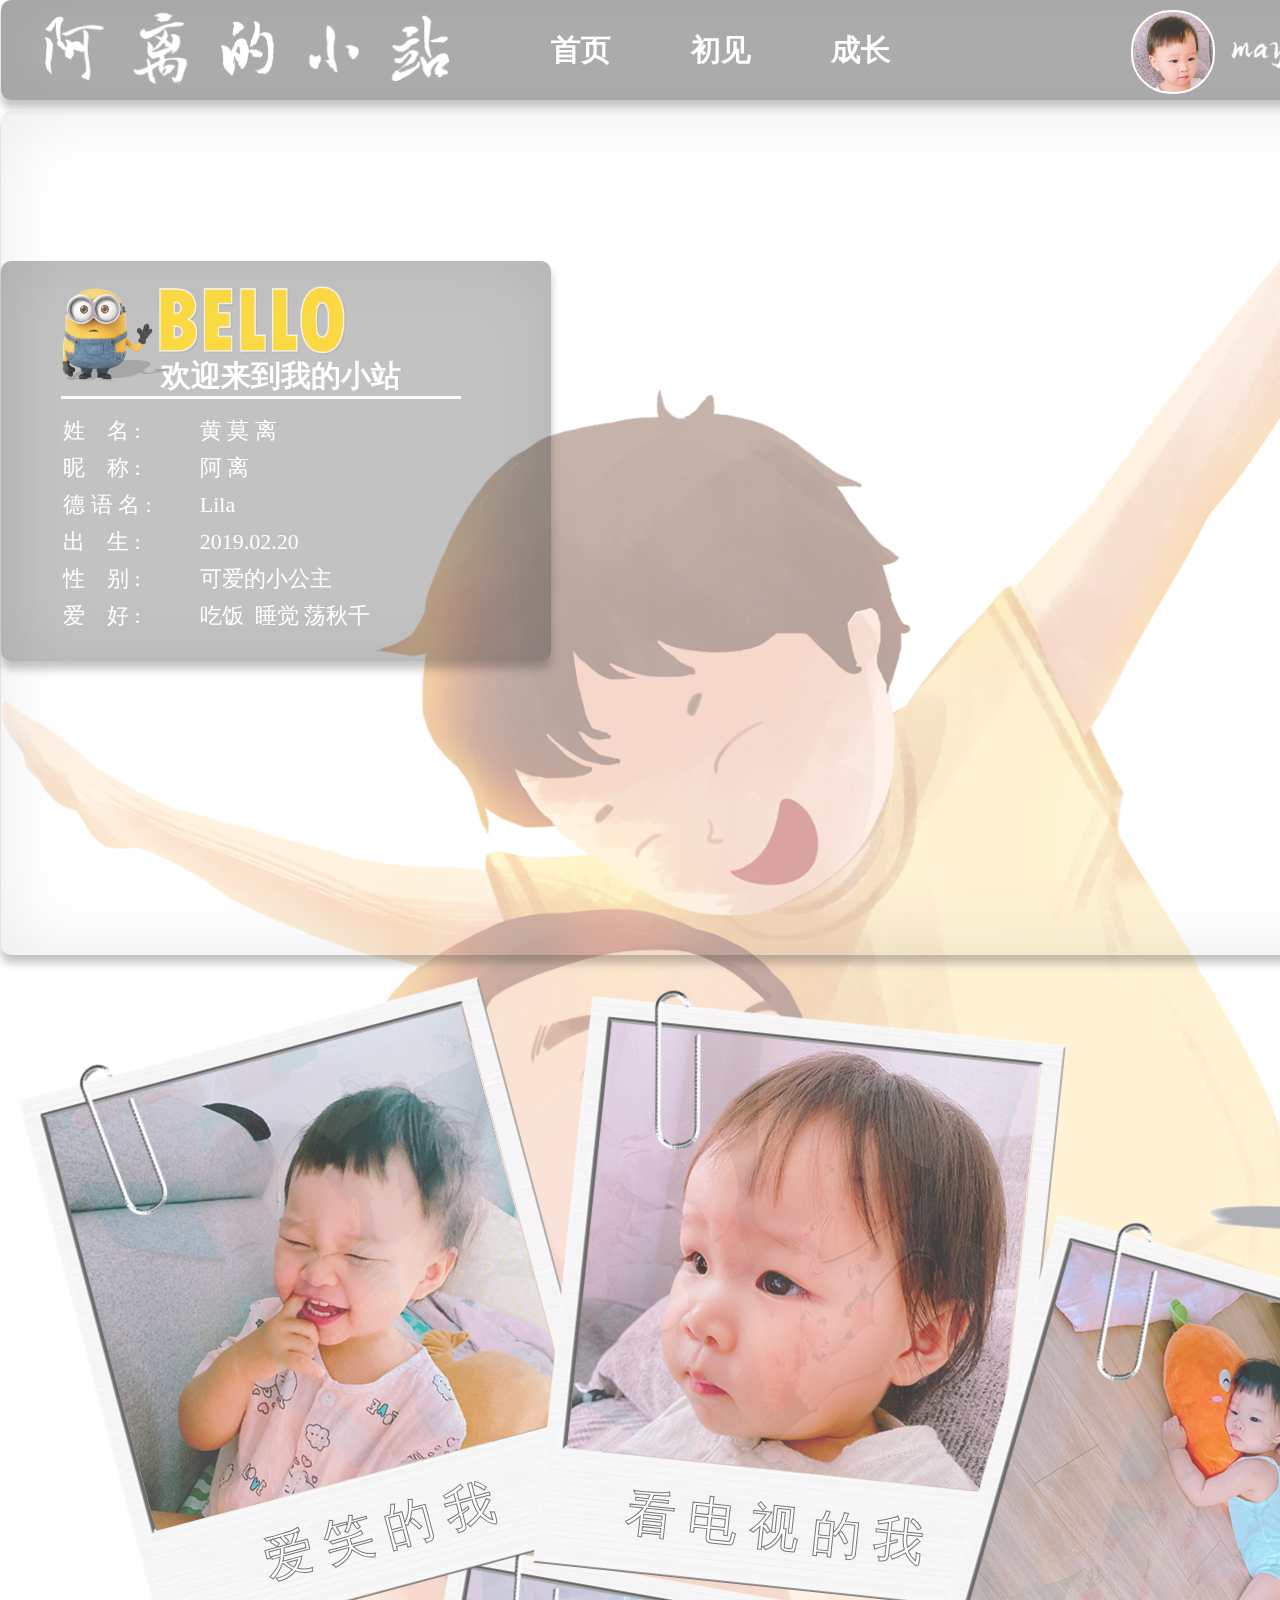
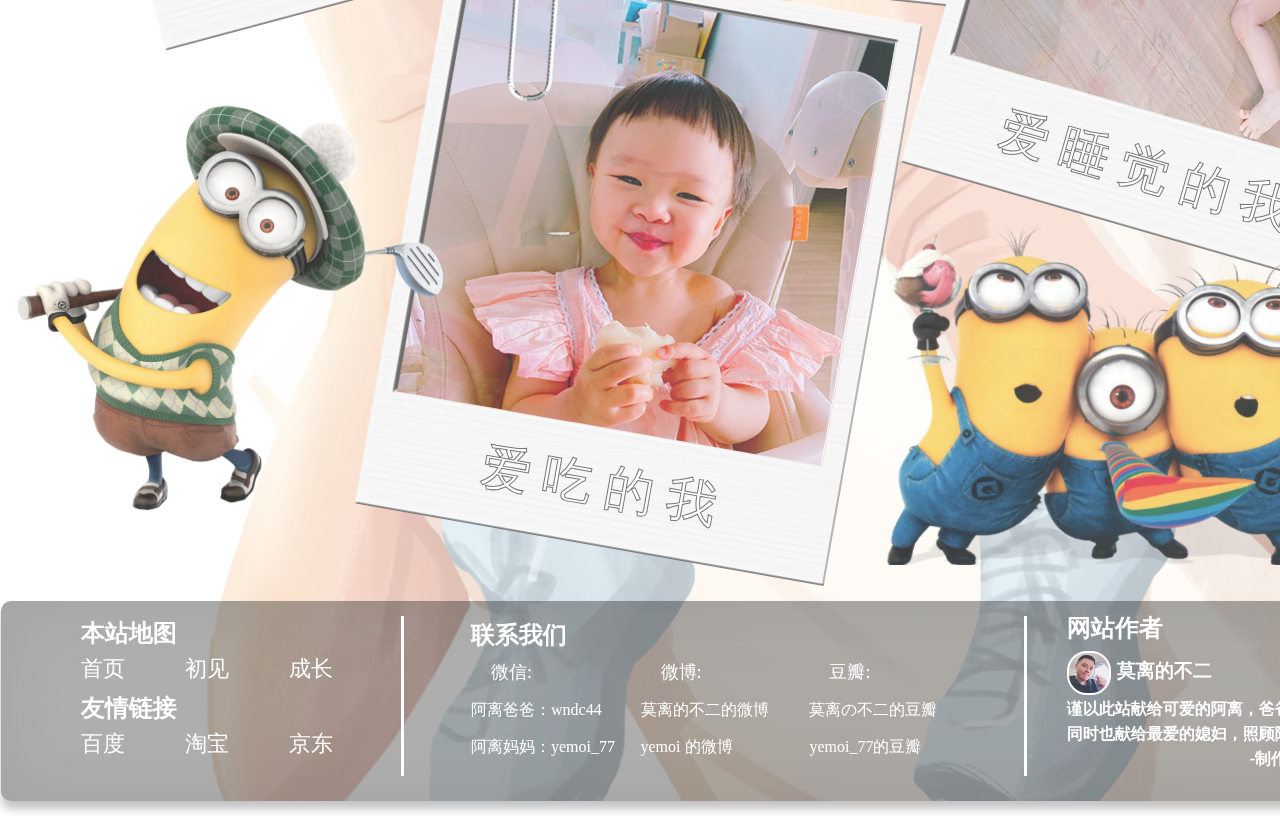
==== commit 0eb80699: "第四版" ====
--- a/index.html
+++ b/index.html
@@ -1,270 +1,178 @@
-<!DOCTYPE HTML>
-<!--
-	Directive by HTML5 UP
-	html5up.net | @ajlkn
-	Free for personal and commercial use under the CCA 3.0 license (html5up.net/license)
--->
+<!DOCTYPE html>
 <html>
 	<head>
-		<title>Directive by HTML5 UP</title>
 		<meta charset="utf-8" />
-		<meta name="viewport" content="width=device-width, initial-scale=1, user-scalable=no" />
-		<link rel="stylesheet" href="assets/css/main.css" />
+		<title>阿离的小站-首页</title>
+		<link rel="stylesheet" type="text/css" href="css/bg.css" />
+		<link rel="stylesheet" type="text/css" href="css/top.css" />
+		<link rel="stylesheet" type="text/css" href="css/mainHome.css" />
+		<link rel="stylesheet" type="text/css" href="css/bottom.css" />
+		<script src="js/jq.js" type="text/javascript" charset="utf-8"></script>
+		<script type="text/javascript">
+			var arr = ["smile", "tv", "sleep", "eat"];
+			var brr = [1, 1, 1, 1];
+
+			function phshow() {
+				for (var i = 0; i < arr.length; i++) {
+					$("#" + arr[i] + "ph").children().last().show();
+					document.getElementById(arr[i] + "ph").children[1].setAttribute("src", "img/" + arr[i] + brr[i] + ".JPG");
+					if (brr[i] < 5) {
+						document.getElementById(arr[i] + "ph").children[0].setAttribute("src", "img/" + arr[i] + (brr[i] + 1) + ".JPG");
+					} else {
+						document.getElementById(arr[i] + "ph").children[0].setAttribute("src", "img/" + arr[i] + "1.JPG");
+					}
+					$("#" + arr[i] + "ph").children().last().fadeOut(4000);
+					brr[i]++;
+					if (brr[i] > 5) {
+						brr[i] = 1;
+					}
+				}
+				setTimeout("phshow()", 6000);
+			}
+		</script>
 	</head>
-	<body class="is-preload">
-
-		<!-- Header -->
-			<div id="header">
-				<span class="logo icon fa-paper-plane"></span>
-				<h1>Hi. This is Directive.</h1>
-				<p>A responsive HTML5 + CSS3 site template designed by <a href="http://html5up.net">HTML5 UP</a>
-				<br />
-				and released for free under the <a href="http://html5up.net/license">Creative Commons license</a>.</p>
-			</div>
-
-		<!-- Main -->
-			<div id="main">
-
-				<header class="major container medium">
-					<h2>We conduct experiments that
-					<br />
-					may or may not seriously
-					<br />
-					break the universe</h2>
-					<!--
-					<p>Tellus erat mauris ipsum fermentum<br />
-					etiam vivamus nunc nibh morbi.</p>
-					-->
-				</header>
-
-				<div class="box alt container">
-					<section class="feature left">
-						<a href="#" class="image icon solid fa-signal"><img src="images/pic01.jpg" alt="" /></a>
-						<div class="content">
-							<h3>The First Thing</h3>
-							<p>Vitae natoque dictum etiam semper magnis enim feugiat amet curabitur tempor orci penatibus. Tellus erat mauris ipsum fermentum etiam vivamus eget. Nunc nibh morbi quis fusce lacus.</p>
-						</div>
-					</section>
-					<section class="feature right">
-						<a href="#" class="image icon solid fa-code"><img src="images/pic02.jpg" alt="" /></a>
-						<div class="content">
-							<h3>The Second Thing</h3>
-							<p>Vitae natoque dictum etiam semper magnis enim feugiat amet curabitur tempor orci penatibus. Tellus erat mauris ipsum fermentum etiam vivamus eget. Nunc nibh morbi quis fusce lacus.</p>
-						</div>
-					</section>
-					<section class="feature left">
-						<a href="#" class="image icon solid fa-mobile-alt"><img src="images/pic03.jpg" alt="" /></a>
-						<div class="content">
-							<h3>The Third Thing</h3>
-							<p>Vitae natoque dictum etiam semper magnis enim feugiat amet curabitur tempor orci penatibus. Tellus erat mauris ipsum fermentum etiam vivamus eget. Nunc nibh morbi quis fusce lacus.</p>
-						</div>
-					</section>
+	<body onload="phshow()">
+		<div id="container">
+			<div id="top">
+				<div class="left"></div>
+				<div class="middle">
+					<ul>
+						<li><a href="home.html">首页</a></li>
+						<li><a href="born.html">初见</a></li>
+						<li><a href="grow.html">成长</a></li>
+					</ul>
 				</div>
-
-				<!--
-				<div class="box container">
-					<header>
-						<h2>A lot of generic stuff</h2>
-					</header>
-					<section>
-						<header>
-							<h3>Paragraph</h3>
-							<p>This is the subtitle for this particular heading</p>
-						</header>
-						<p>Phasellus nisl nisl, varius id <sup>porttitor sed pellentesque</sup> ac orci. Pellentesque
-						habitant <strong>strong</strong> tristique <b>bold</b> et netus <i>italic</i> malesuada <em>emphasized</em> ac turpis egestas. Morbi
-						leo suscipit ut. Praesent <sub>id turpis vitae</sub> turpis pretium ultricies. Vestibulum sit
-						amet risus elit.</p>
-					</section>
-					<section>
-						<header>
-							<h3>Blockquote</h3>
-						</header>
-						<blockquote>Fringilla nisl. Donec accumsan interdum nisi, quis tincidunt felis sagittis eget.
-						tempus euismod. Vestibulum ante ipsum primis in faucibus.</blockquote>
-					</section>
-					<section>
-						<header>
-							<h3>Divider</h3>
-						</header>
-						<p>Donec consectetur vestibulum dolor et pulvinar. Etiam vel felis enim, at viverra
-						ligula. Ut porttitor sagittis lorem, quis eleifend nisi ornare vel. Praesent nec orci
-						facilisis leo magna. Cras sit amet urna eros, id egestas urna. Quisque aliquam
-						tempus euismod. Vestibulum ante ipsum primis in faucibus orci luctus et ultrices
-						posuere cubilia.</p>
-						<hr />
-						<p>Donec consectetur vestibulum dolor et pulvinar. Etiam vel felis enim, at viverra
-						ligula. Ut porttitor sagittis lorem, quis eleifend nisi ornare vel. Praesent nec orci
-						facilisis leo magna. Cras sit amet urna eros, id egestas urna. Quisque aliquam
-						tempus euismod. Vestibulum ante ipsum primis in faucibus orci luctus et ultrices
-						posuere cubilia.</p>
-					</section>
-					<section>
-						<header>
-							<h3>Unordered List</h3>
-						</header>
-						<ul class="default">
-							<li>Donec consectetur vestibulum dolor et pulvinar. Etiam vel felis enim, at viverra ligula. Ut porttitor sagittis lorem, quis eleifend nisi ornare vel.</li>
-							<li>Donec consectetur vestibulum dolor et pulvinar. Etiam vel felis enim, at viverra ligula. Ut porttitor sagittis lorem, quis eleifend nisi ornare vel.</li>
-							<li>Donec consectetur vestibulum dolor et pulvinar. Etiam vel felis enim, at viverra ligula. Ut porttitor sagittis lorem, quis eleifend nisi ornare vel.</li>
-							<li>Donec consectetur vestibulum dolor et pulvinar. Etiam vel felis enim, at viverra ligula. Ut porttitor sagittis lorem, quis eleifend nisi ornare vel.</li>
-						</ul>
-					</section>
-					<section>
-						<header>
-							<h3>Ordered List</h3>
-						</header>
-						<ol class="default">
-							<li>Donec consectetur vestibulum dolor et pulvinar. Etiam vel felis enim, at viverra ligula. Ut porttitor sagittis lorem, quis eleifend nisi ornare vel.</li>
-							<li>Donec consectetur vestibulum dolor et pulvinar. Etiam vel felis enim, at viverra ligula. Ut porttitor sagittis lorem, quis eleifend nisi ornare vel.</li>
-							<li>Donec consectetur vestibulum dolor et pulvinar. Etiam vel felis enim, at viverra ligula. Ut porttitor sagittis lorem, quis eleifend nisi ornare vel.</li>
-							<li>Donec consectetur vestibulum dolor et pulvinar. Etiam vel felis enim, at viverra ligula. Ut porttitor sagittis lorem, quis eleifend nisi ornare vel.</li>
-						</ol>
-					</section>
-					<section>
-						<header>
-							<h3>Table</h3>
-						</header>
-						<div class="table-wrapper">
-							<table class="default">
-								<thead>
-									<tr>
-										<th>ID</th>
-										<th>Name</th>
-										<th>Description</th>
-										<th>Price</th>
-									</tr>
-								</thead>
-								<tbody>
-									<tr>
-										<td>45815</td>
-										<td>Something</td>
-										<td>Ut porttitor sagittis lorem, quis eleifend nisi ornare vel.</td>
-										<td>29.99</td>
-									</tr>
-									<tr>
-										<td>24524</td>
-										<td>Nothing</td>
-										<td>Ut porttitor sagittis lorem, quis eleifend nisi ornare vel.</td>
-										<td>19.99</td>
-									</tr>
-									<tr>
-										<td>45815</td>
-										<td>Something</td>
-										<td>Ut porttitor sagittis lorem, quis eleifend nisi ornare vel.</td>
-										<td>29.99</td>
-									</tr>
-									<tr>
-										<td>24524</td>
-										<td>Nothing</td>
-										<td>Ut porttitor sagittis lorem, quis eleifend nisi ornare vel.</td>
-										<td>19.99</td>
-									</tr>
-								</tbody>
-								<tfoot>
-									<tr>
-										<td colspan="3"></td>
-										<td>100.00</td>
-									</tr>
-								</tfoot>
-							</table>
-						</div>
-					</section>
-					<section>
-						<header>
-							<h3>Form</h3>
-						</header>
-						<form method="post" action="#">
-							<div class="row">
-								<div class="col-6 col-12-mobilep">
-									<label for="name">Name</label>
-									<input class="text" type="text" name="name" id="name" value="" placeholder="John Doe" />
-								</div>
-								<div class="col-6 col-12-mobilep">
-									<label for="email">Email</label>
-									<input class="text" type="text" name="email" id="email" value="" placeholder="johndoe@domain.tld" />
-								</div>
-								<div class="col-12">
-									<label for="subject">Subject</label>
-									<input class="text" type="text" name="subject" id="subject" value="" placeholder="Enter your subject" />
-								</div>
-								<div class="col-12">
-									<label for="subject">Message</label>
-									<textarea name="message" id="message" placeholder="Enter your message" rows="6"></textarea>
-								</div>
-								<div class="col-12">
-									<ul class="actions special">
-										<li><input type="submit" value="Send" /></li>
-										<li><input type="reset" value="Reset" class="alt" /></li>
-									</ul>
-								</div>
-							</div>
-						</form>
-					</section>
-				</div>
-				-->
-
-				<footer class="major container medium">
-					<h3>Get shady with science</h3>
-					<p>Vitae natoque dictum etiam semper magnis enim feugiat amet curabitur tempor orci penatibus. Tellus erat mauris ipsum fermentum etiam vivamus.</p>
-					<ul class="actions special">
-						<li><a href="#" class="button">Join our crew</a></li>
-					</ul>
-				</footer>
-
-			</div>
-
-		<!-- Footer -->
-			<div id="footer">
-				<div class="container medium">
-
-					<header class="major last">
-						<h2>Questions or comments?</h2>
-					</header>
-
-					<p>Vitae natoque dictum etiam semper magnis enim feugiat amet curabitur tempor
-					orci penatibus. Tellus erat mauris ipsum fermentum etiam vivamus.</p>
-
-					<form method="post" action="#">
-						<div class="row">
-							<div class="col-6 col-12-mobilep">
-								<input type="text" name="name" placeholder="Name" />
-							</div>
-							<div class="col-6 col-12-mobilep">
-								<input type="email" name="email" placeholder="Email" />
-							</div>
-							<div class="col-12">
-								<textarea name="message" placeholder="Message" rows="6"></textarea>
-							</div>
-							<div class="col-12">
-								<ul class="actions special">
-									<li><input type="submit" value="Send Message" /></li>
-								</ul>
-							</div>
-						</div>
-					</form>
-
-					<ul class="icons">
-						<li><a href="#" class="icon brands fa-twitter"><span class="label">Twitter</span></a></li>
-						<li><a href="#" class="icon brands fa-facebook-f"><span class="label">Facebook</span></a></li>
-						<li><a href="#" class="icon brands fa-instagram"><span class="label">Instagram</span></a></li>
-						<li><a href="#" class="icon brands fa-github"><span class="label">Github</span></a></li>
-						<li><a href="#" class="icon brands fa-dribbble"><span class="label">Dribbble</span></a></li>
-					</ul>
-
-					<ul class="copyright">
-						<li>&copy; Untitled. All rights reserved.</li><li>Design: <a href="http://html5up.net">HTML5 UP</a></li>
-					</ul>
-
+				<div class="right">
+					<div class="right1"></div>
+					<div class="right2"></div>
 				</div>
 			</div>
 
-		<!-- Scripts -->
-			<script src="assets/js/jquery.min.js"></script>
-			<script src="assets/js/browser.min.js"></script>
-			<script src="assets/js/breakpoints.min.js"></script>
-			<script src="assets/js/util.js"></script>
-			<script src="assets/js/main.js"></script>
-
+			<div id="main">
+				<div id="banner">
+					<div id="introduce">
+						<div id="hi"></div>
+						<div id="hi1"></div>
+						<div class="top">
+							<h2>欢迎来到我的小站</h2>
+						</div>
+						<div class="middle">
+							<table border="0">
+								<tr>
+									<td>姓&nbsp;&nbsp;&nbsp;&nbsp;名&nbsp:</td>
+									<td class="a">黄&nbsp;莫&nbsp;离</td>
+								</tr>
+								<tr>
+									<td>昵&nbsp;&nbsp;&nbsp;&nbsp;称&nbsp:</td>
+									<td class="a">阿&nbsp;离</td>
+								</tr>
+								<tr>
+									<td>德&nbsp;语&nbsp;名&nbsp:</td>
+									<td class="a">Lila</td>
+								</tr>
+								<tr>
+									<td>出&nbsp;&nbsp;&nbsp;&nbsp;生&nbsp:</td>
+									<td class="a">2019.02.20</td>
+								</tr>
+								<tr>
+									<td>性&nbsp;&nbsp;&nbsp;&nbsp;别&nbsp:</td>
+									<td class="a">可爱的小公主</td>
+								</tr>
+								<tr>
+									<td>爱&nbsp;&nbsp;&nbsp;&nbsp;好&nbsp:</td>
+									<td class="a">吃饭 &nbsp;睡觉&nbsp;荡秋千</td>
+								</tr>
+							</table>
+						</div>
+					</div>
+					<div class="right0"></div>
+					<div class="right1"></div>
+					<div class="right2"></div>
+					<div class="right3"></div>
+				</div>
+				<div id="photo">
+					<div id="eat">
+						<div id="eatph"><img /><img /></div>
+						<div class="xiangkuang"></div>
+						<div class="bottom">爱&nbsp;吃&nbsp;的&nbsp;我</div>
+					</div>
+					<div id="smile">
+						<div id="smileph"><img /><img /></div>
+						<div class="xiangkuang"></div>
+						<div class="bottom">爱&nbsp;笑&nbsp;的&nbsp;我</div>
+					</div>
+					<div id="tv">
+						<div id="tvph"><img /><img /></div>
+						<div class="xiangkuang"></div>
+						<div class="bottom">看&nbsp;电&nbsp;视&nbsp;的&nbsp;我</div>
+					</div>
+					<div id="sleep">
+						<div id="sleepph"><img /><img /></div>
+						<div class="xiangkuang"></div>
+						<div class="bottom">爱&nbsp;睡&nbsp;觉&nbsp;的&nbsp;我</div>
+					</div>
+					<div class="top"></div>
+					<div class="left"></div>
+					<div class="bottom"></div>
+				</div>
+				<div id="bottom">
+					<div class="left">
+						<div class="top">
+							<h3>本站地图</h3>
+							<ul>
+								<li><a href="home.html">首页</a></li>
+								<li><a href="born.html">初见</a></li>
+								<li><a href="grow.html">成长</a></li>
+							</ul>
+						</div>
+						<div class="bottom">
+							<h3>友情链接</h3>
+							<ul>
+								<li><a href="http://www.baidu.com">百度</a></li>
+								<li><a href="http://www.taobao.com">淘宝</a></li>
+								<li><a href="http://www.jd.com">京东</a></li>
+							</ul>
+						</div>
+					</div>
+					<div class="middle">
+						<table border="0">
+							<tr>
+								<th colspan="3">联系我们</th>
+							</tr>
+							<tr>
+								<td>
+									<font class="tittle">微信:</font>
+								</td>
+								<td>
+									<font class="tittle">微博:</font>
+								</td>
+								<td>
+									<font class="tittle">豆瓣:</font>
+								</td>
+							</tr>
+							<tr>
+								<td width="170px">阿离爸爸：wndc44</td>
+								<td width="170px"><a href="https://weibo.com/1540470873/profile?topnav=1&wvr=6" target="_blank">莫离的不二的微博</a></td>
+								<td width="170px"><a href="https://www.douban.com/people/wndc44/" target="_blank">莫离の不二的豆瓣</a></td>
+							</tr>
+							<tr>
+								<td>阿离妈妈：yemoi_77</td>
+								<td><a href="https://weibo.com/475771584?from=myfollow_group&is_all=1" target="_blank">yemoi 的微博</a></td>
+								<td width="140px"><a href="https://www.douban.com/people/3048466/" target="_blank">yemoi_77的豆瓣 </a></td>
+							</tr>
+						</table>
+						<div id="wx"></div>
+						<div id="wb"></div>
+						<div id="db"></div>
+					</div>
+					<div class="right">
+						<h2>网站作者</h2>
+						<div class="pic"></div>
+						<h3>莫离的不二</h3>
+						<p>谨以此站献给可爱的阿离，爸爸想你了！<br />同时也献给最爱的媳妇，照顾阿离辛苦啦~</p>
+						<p align="right">-制作于数字化转型培训期间</p>
+					</div>
+				</div>
+			</div>
 	</body>
-</html>+</html>
--- a/css/bg.css
+++ b/css/bg.css
@@ -0,0 +1,4 @@
+*{margin: 0px;padding: 0px;font-family: "华文琥珀";color: white;}
+a{text-decoration: none;color:white}
+a:hover{color: yellow;}
+#container{width:1500px ;height: 2400px;background-image: url(../img/bg1.png);background-size: 100% 100%; opacity:0.8;margin: auto;border: solid 1px white;border-radius: 10px;}--- a/css/top.css
+++ b/css/top.css
@@ -0,0 +1,8 @@
+#top{width: 1500px;height: 100px;background-color: rgba(0,0,0,0.4);border-radius: 10px;position: fixed;top:0px;z-index: 5;box-shadow: 0 8px 10px rgba(0, 0, 0, 0.3), 0 0 80px rgba(0, 0, 0, 0.1) inset;}
+#top>.left{width: 450px;height: 100px;background-image: url(../img/top1.png);background-size: 100% 100%;float: left;margin-left: 20px; }
+#top>.middle{width: 600px;height: 100px;float: left;line-height: 100px;}
+#top>.middle>ul>li{list-style: none;float: left;margin-left:80px ;}
+#top>.middle>ul>li a{font-size: 30px;font-weight: bold;}
+#top>.middle>ul>li a:hover{font-size: 35px;color: yellow;line-height: 90px;}
+#top>.right>.right1{width: 80px;height: 80px;border: solid 2px white;border-radius: 40px;float: left;margin-left: 60px; margin-top:10px;background-image: url(../img/top3.JPG);background-size: 100% 100%;}
+#top>.right>.right2{width: 250px;height: 35px;float:left;margin-left: 10px; margin-top: 35px;background-image: url(../img/top2.png);background-size: 100% 100%;}--- a/css/mainHome.css
+++ b/css/mainHome.css
@@ -0,0 +1,38 @@
+#main{width: 1500px;height: 2080px;margin-top: 110px;}
+#main>#banner{width: 1500px;height: 844px ;background-image: url(../img/banner.JPG);background-size: 100% 100%;border-radius: 10px;position: relative;box-shadow: 0 8px 10px rgba(0, 0, 0, 0.3), 0 0 80px rgba(0, 0, 0, 0.1) inset;}
+#main>#banner>#introduce{width: 550px;height: 400px;background-color: rgba(0,0,0,0.3);position: relative;top:150px;border-radius: 10px;box-shadow: 0 8px 10px rgba(0, 0, 0, 0.3), 0 0 80px rgba(0, 0, 0, 0.1) inset;}
+#main>#banner>#introduce>#hi{width: 130px;height: 100px;background-image:url(../img/hi1.png);background-size: 100% 100%;position: absolute ;top:20px;left: 60px;}
+#main>#banner>#introduce>#hi1{width: 200px;height: 80px;background-image:url(../img/hi2.png);background-size: 100% 100%;position: absolute ;top:20px;left: 150px;opacity: 0.9;}
+#main>#banner>#introduce>.top{width: 400px;height: 50px;border-bottom: solid 3px white;line-height: 60px;position: absolute;top:85px;left: 60px;font-size: 20px;}
+#main>#banner>#introduce>.top h2{margin-left: 100px;}
+#main>#banner>#introduce>.middle>table{width: 400px;height: 200px;position: absolute;top:150px;left: 60px;font-size: 22px;line-height: 35px;}
+#main>#banner>.right1{width: 160px;height: 160px;background-image: url(../img/banner1.png);background-size: 100% 100%;position: absolute;top:85px;left: 1340px;}
+#main>#banner>.right2{width: 200px;height: 150px;background-image: url(../img/banner2.png);background-size: 100% 100%;position: absolute;top:320px;left: 1300px;}
+#main>#banner>.right3{width: 200px;height: 160px;background-image: url(../img/banner3.png);background-size: 100% 100%;position: absolute;top:555px;left: 1300px;}
+#main>#banner>.right0{width: 180px;height: 844px;background-image: url(../img/banner4.png);background-size: 100% 100%;position: absolute;top:0px;left: 1320px;opacity: 0.7;}
+
+#main>#photo{width: 1500px;height: 1226px;margin-top: 10px;position: relative;}
+
+#main>#photo>#smile{width: 477px;height: 585px;transform: rotate(-15deg);position: absolute;top:50px;left:80px;}
+#main>#photo>#smile img{width: 430px;height: 430px;position: absolute;top:36px;left: 23px;}
+#main>#photo>#smile>.xiangkuang{width: 477px;height: 585px;background-image: url(../img/xiangkuang1.png);background-size: 100% 100%;position: absolute;}
+#main>#photo>#smile>.bottom{width: 430px;height: 100px;position: absolute;border-radius: 10px;top:474px;left: 23px;text-align: center;line-height: 100px;font-size: 50px;-webkit-text-stroke: 1px #555;}
+
+#main>#photo>#tv{width: 477px;height: 585px;transform: rotate(6deg);position:absolute;top:40px; left: 560px;}
+#main>#photo>#tv img{width: 430px;height: 430px;position: absolute;top:36px;left: 23px;}
+#main>#photo>#tv>.xiangkuang{width: 477px;height: 585px;background-image: url(../img/xiangkuang1.png);background-size: 100% 100%;position: absolute;}
+#main>#photo>#tv>.bottom{width: 430px;height: 100px;position: absolute;border-radius: 10px;top:474px;left: 23px;text-align: center;line-height: 100px;font-size: 50px;-webkit-text-stroke: 1px #555;}
+
+#main>#photo>#eat{width: 477px;height: 585px;transform: rotate(10deg);position: absolute;top:600px;left: 400px;}
+#main>#photo>#eat img{width: 430px;height: 430px;position: absolute;top:36px;left: 23px;}
+#main>#photo>#eat>.xiangkuang{width: 477px;height: 585px;background-image: url(../img/xiangkuang1.png);background-size: 100% 100%;position: absolute;}
+#main>#photo>#eat>.bottom{width: 430px;height: 100px;position: absolute;border-radius: 10px;top:474px;left: 23px;text-align: center;line-height: 100px;font-size: 50px;-webkit-text-stroke: 1px #555;}
+
+#main>#photo>#sleep{width: 477px;height: 585px;transform: rotate(16deg);position: absolute;top:290px;left: 970px;}
+#main>#photo>#sleep img{width: 430px;height: 430px;position: absolute;top:36px;left: 23px;}
+#main>#photo>#sleep>.xiangkuang{width: 477px;height: 585px;background-image: url(../img/xiangkuang1.png);background-size: 100% 100%;position: absolute;}
+#main>#photo>#sleep>.bottom{width: 430px;height: 100px;position: absolute;border-radius: 10px;top:474px;left: 23px;text-align: center;line-height: 100px;font-size: 50px;-webkit-text-stroke: 1px #555;}
+
+#main>#photo>.top{width: 280px;height: 250px;background-image: url(../img/photo4.png);background-size: 100% 100%;position: absolute;left: 1200px;top:30px;}
+#main>#photo>.bottom{width: 800px;height: 350px;background-image: url(../img/photo2.png);background-size: 100% 100%;position: absolute;left: 800px;top:850px;}
+#main>#photo>.left{width: 450px;height: 450px;background-image: url(../img/photo3.png);background-size: 100% 100%;position: absolute;left: 0px;top:700px;}--- a/css/bottom.css
+++ b/css/bottom.css
@@ -0,0 +1,23 @@
+#bottom{width: 1500px;height: 200px;background-color: rgba(0,0,0,0.4);border-radius: 10px;margin-top: 10px;box-shadow: 0 8px 10px rgba(0, 0, 0, 0.3), 0 0 80px rgba(0, 0, 0, 0.1) inset;}
+#bottom>.left{width: 380px;height: 160px;float: left;margin:15px 0px 0px 20px;}
+#bottom>.left>.top{width: 380;height: 70px;line-height: 35px;}
+#bottom>.left>.bottom{width: 380;height: 70px;line-height: 35px;margin-top: 5px;}
+#bottom>.left li{list-style: none;float: left;margin-left: 60px;}
+#bottom>.left h3{margin-left: 60px;font-size: 24px;}
+#bottom>.left a{font-size: 22px;}
+#bottom>.left a:hover{font-size: 24px;}
+
+#bottom>.middle{width: 620px;height: 160px;float: left; ;margin-top: 15px;border-right:solid 3px white ;border-left:solid 3px white;position: relative;}
+#bottom>.middle>table{width: 510px;margin-left: 65px;line-height: 35px}
+#bottom>.middle>table th{font-size: 24px;text-align: left;height: 35px;}
+#bottom>.middle>table .tittle{font-size: 18px ;margin-left: 20px;}
+#bottom>.middle>#wx{width: 20px;height: 20px;background-image: url(https://cdn.maczd.com/img/2017/07/2610535148.png);background-size: 100% 100%;position: absolute;left: 65px;top:46px;}
+#bottom>.middle>#wb{width: 20px;height: 20px;background-image: url(https://maxcdn.icons8.com/Share/icon/Logos/weibo1600.png);background-size: 100% 100%;position: absolute;left: 235px;top:46px;}
+#bottom>.middle>#db{width: 20px;height: 20px;background-image: url(https://img3.doubanio.com/f/frodo/144e6fb7d96701944e7dbb1a9bad51bdb1debe29/pics/app/logo.png);background-size: 100% 100%;position: absolute;left: 405px;top:46px;}
+#bottom>.middle a:hover{font-size: 18px;}
+
+#bottom>.right{width: 380px;height: 200px;margin-left: 40px;float: left;margin-top: 15px;line-height: 25px;position: relative;}
+#bottom>.right>h2{height: 30px;}
+#bottom>.right>h3{margin-left:50px;height: 50px;line-height: 50px;}
+#bottom>.right>p{font-family: "华文行楷";font-weight: bold;}
+#bottom>.right>.pic{height: 40px;width: 40px;background-image: url(../img/IMG_2922.JPG);background-size: 100% 100%;border: solid 2px white; border-radius: 20px; position: absolute;left:0px;top:35px;}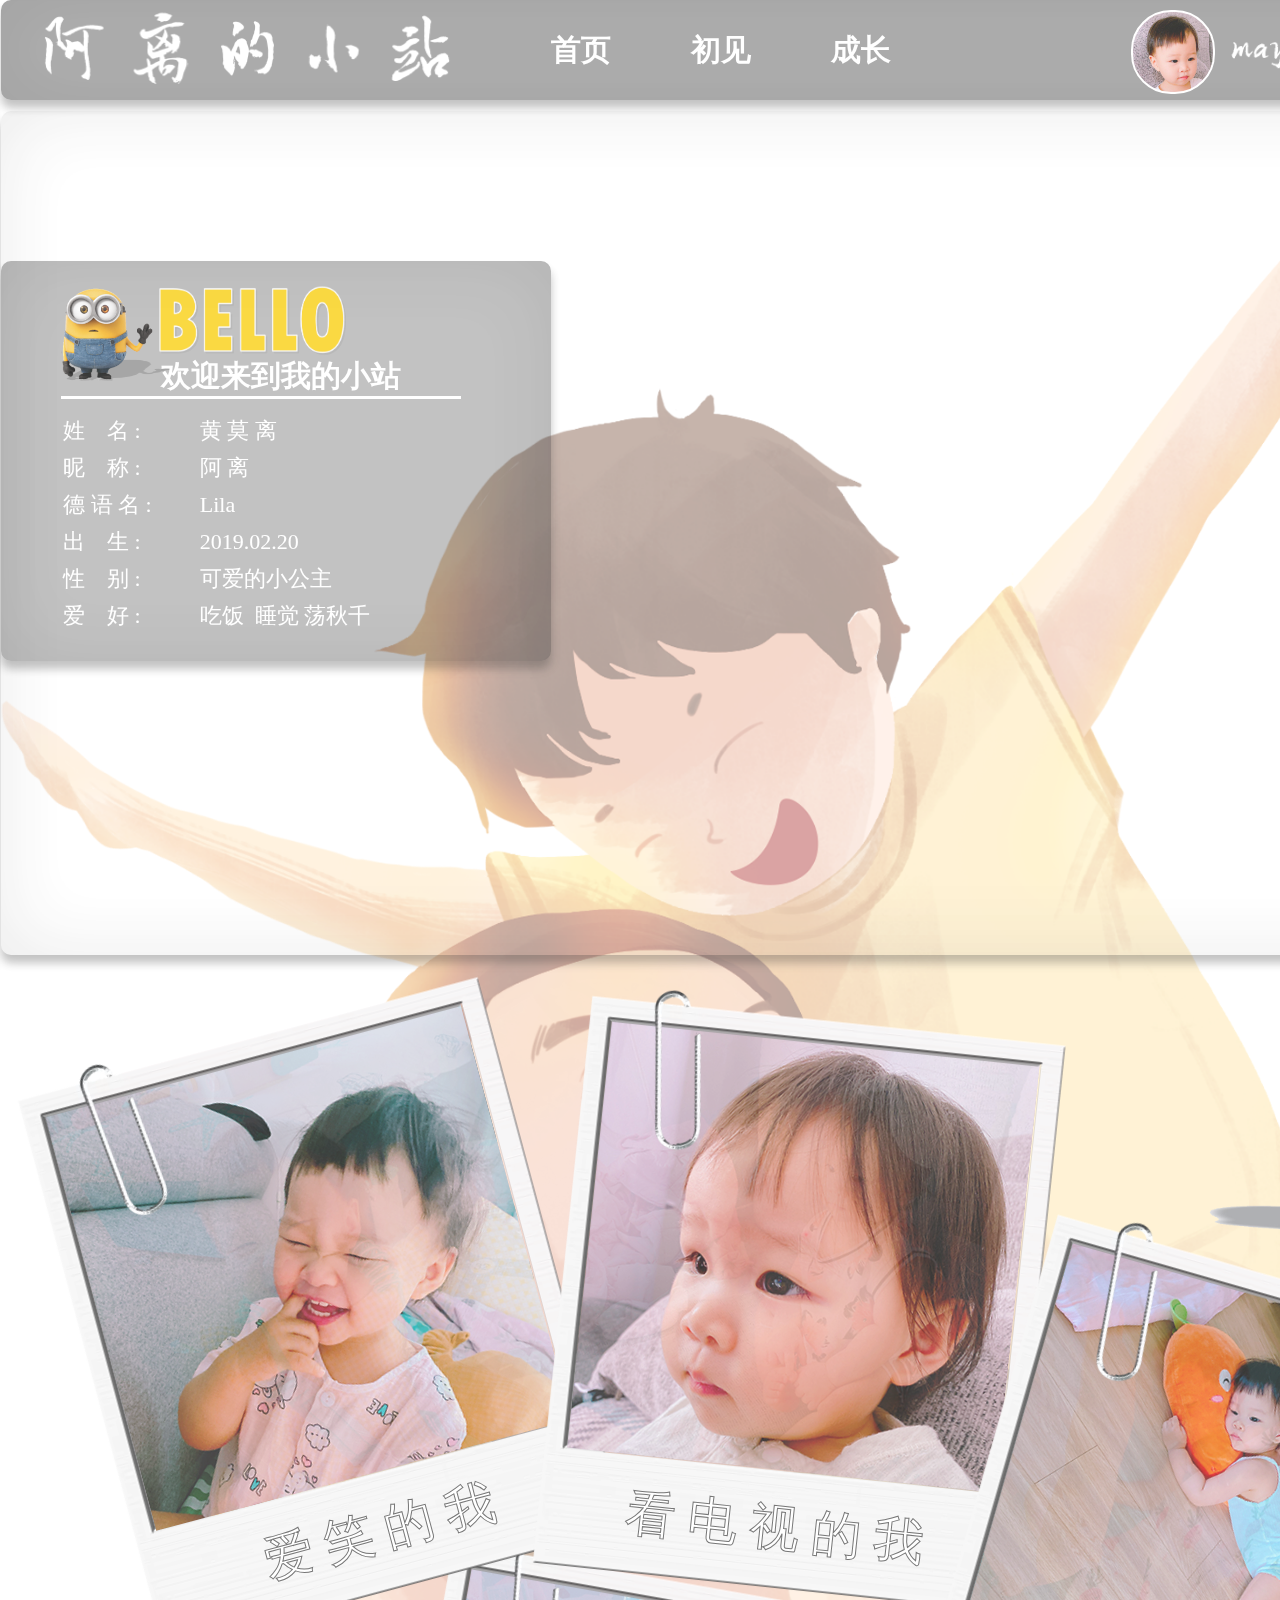
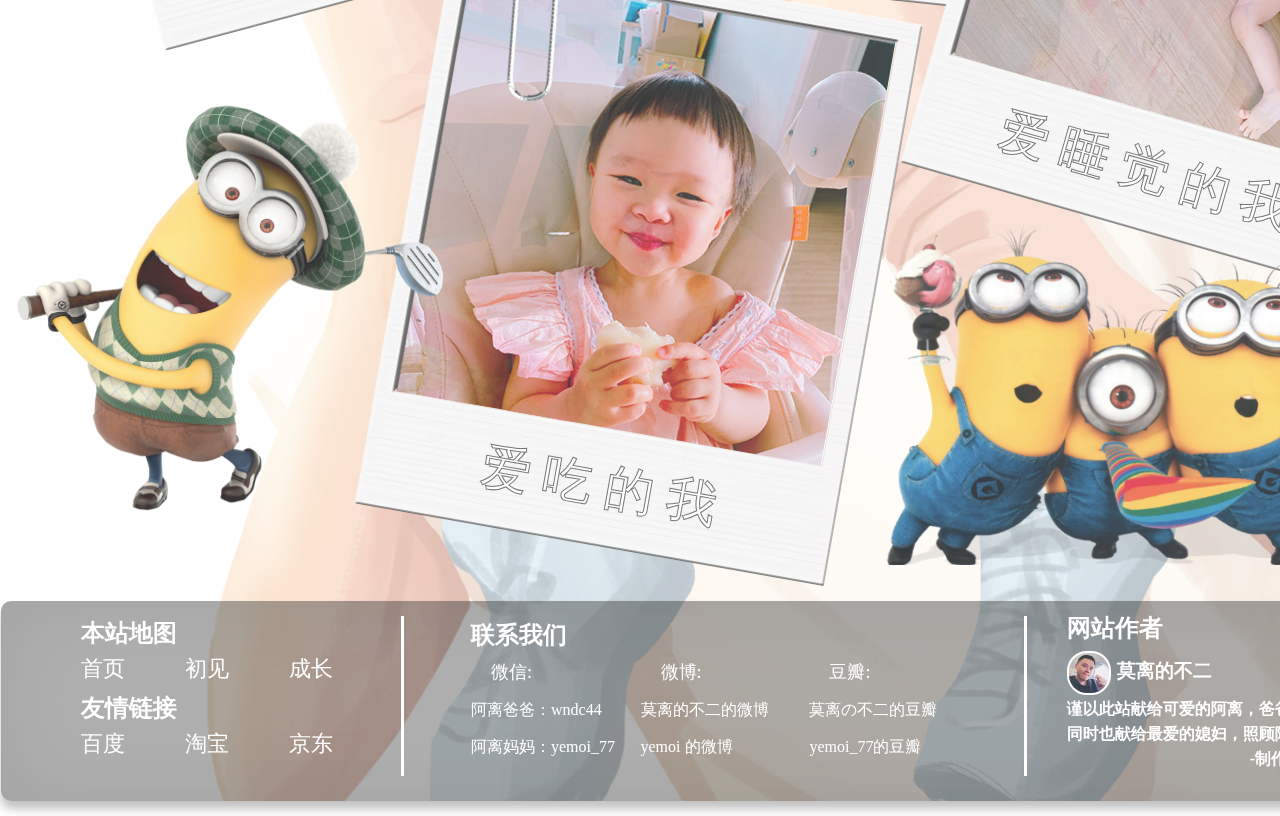
==== commit 9633e634: "第五版" ====
--- a/index.html
+++ b/index.html
@@ -37,7 +37,7 @@
 				<div class="left"></div>
 				<div class="middle">
 					<ul>
-						<li><a href="home.html">首页</a></li>
+						<li><a href="index.html">首页</a></li>
 						<li><a href="born.html">初见</a></li>
 						<li><a href="grow.html">成长</a></li>
 					</ul>
@@ -120,7 +120,7 @@
 						<div class="top">
 							<h3>本站地图</h3>
 							<ul>
-								<li><a href="home.html">首页</a></li>
+								<li><a href="index.html">首页</a></li>
 								<li><a href="born.html">初见</a></li>
 								<li><a href="grow.html">成长</a></li>
 							</ul>
